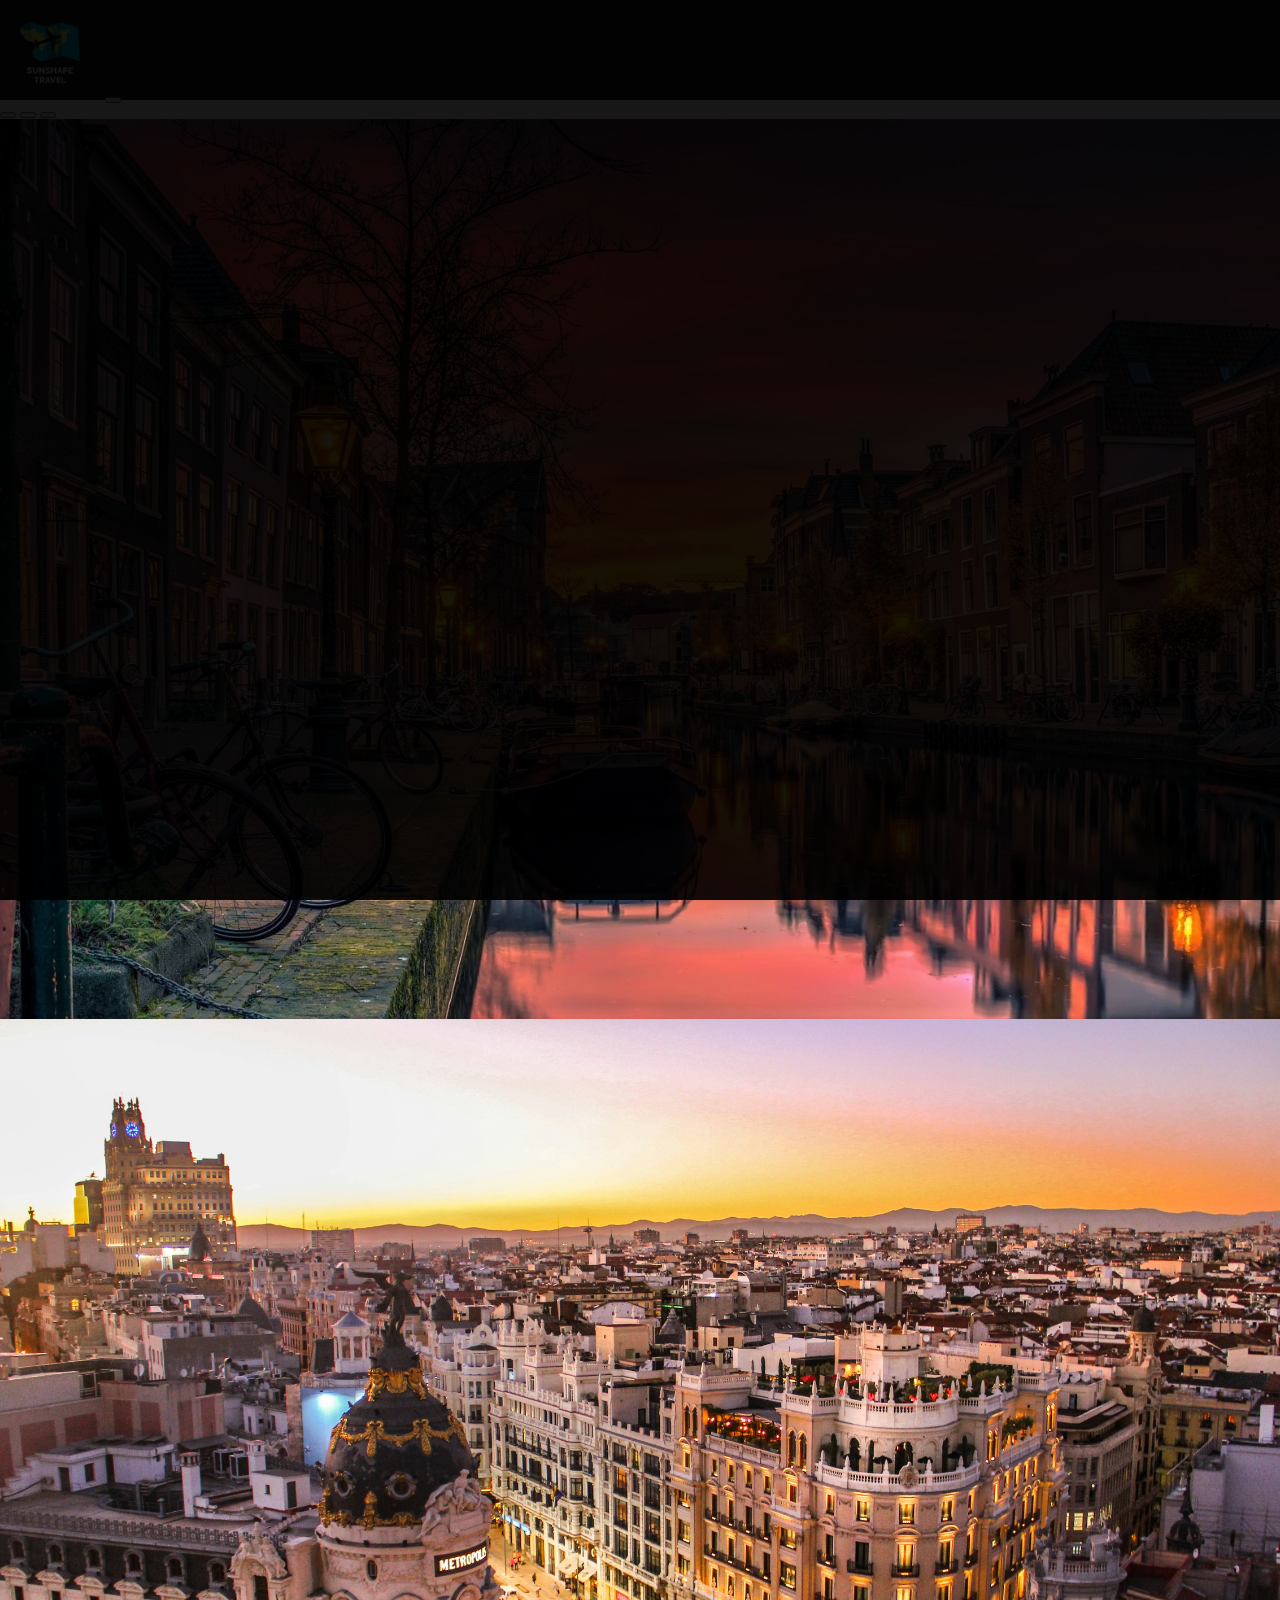
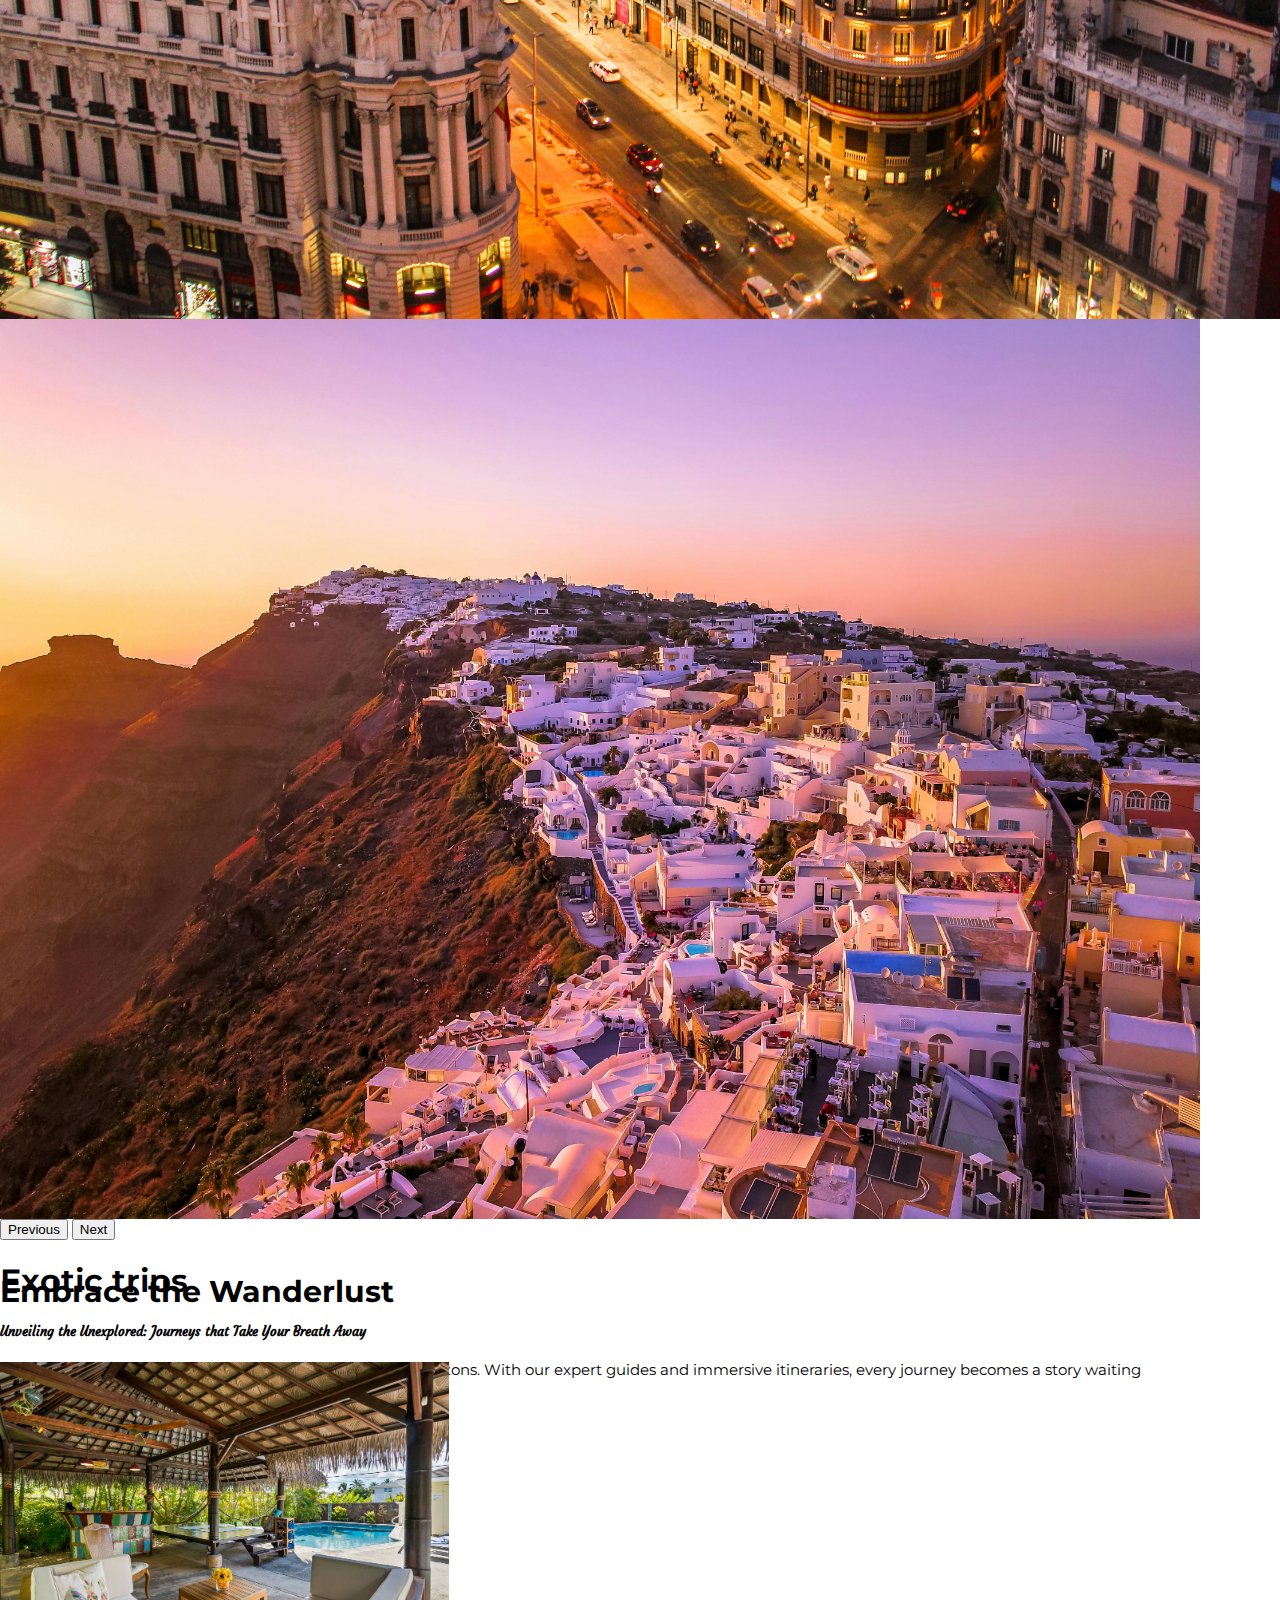
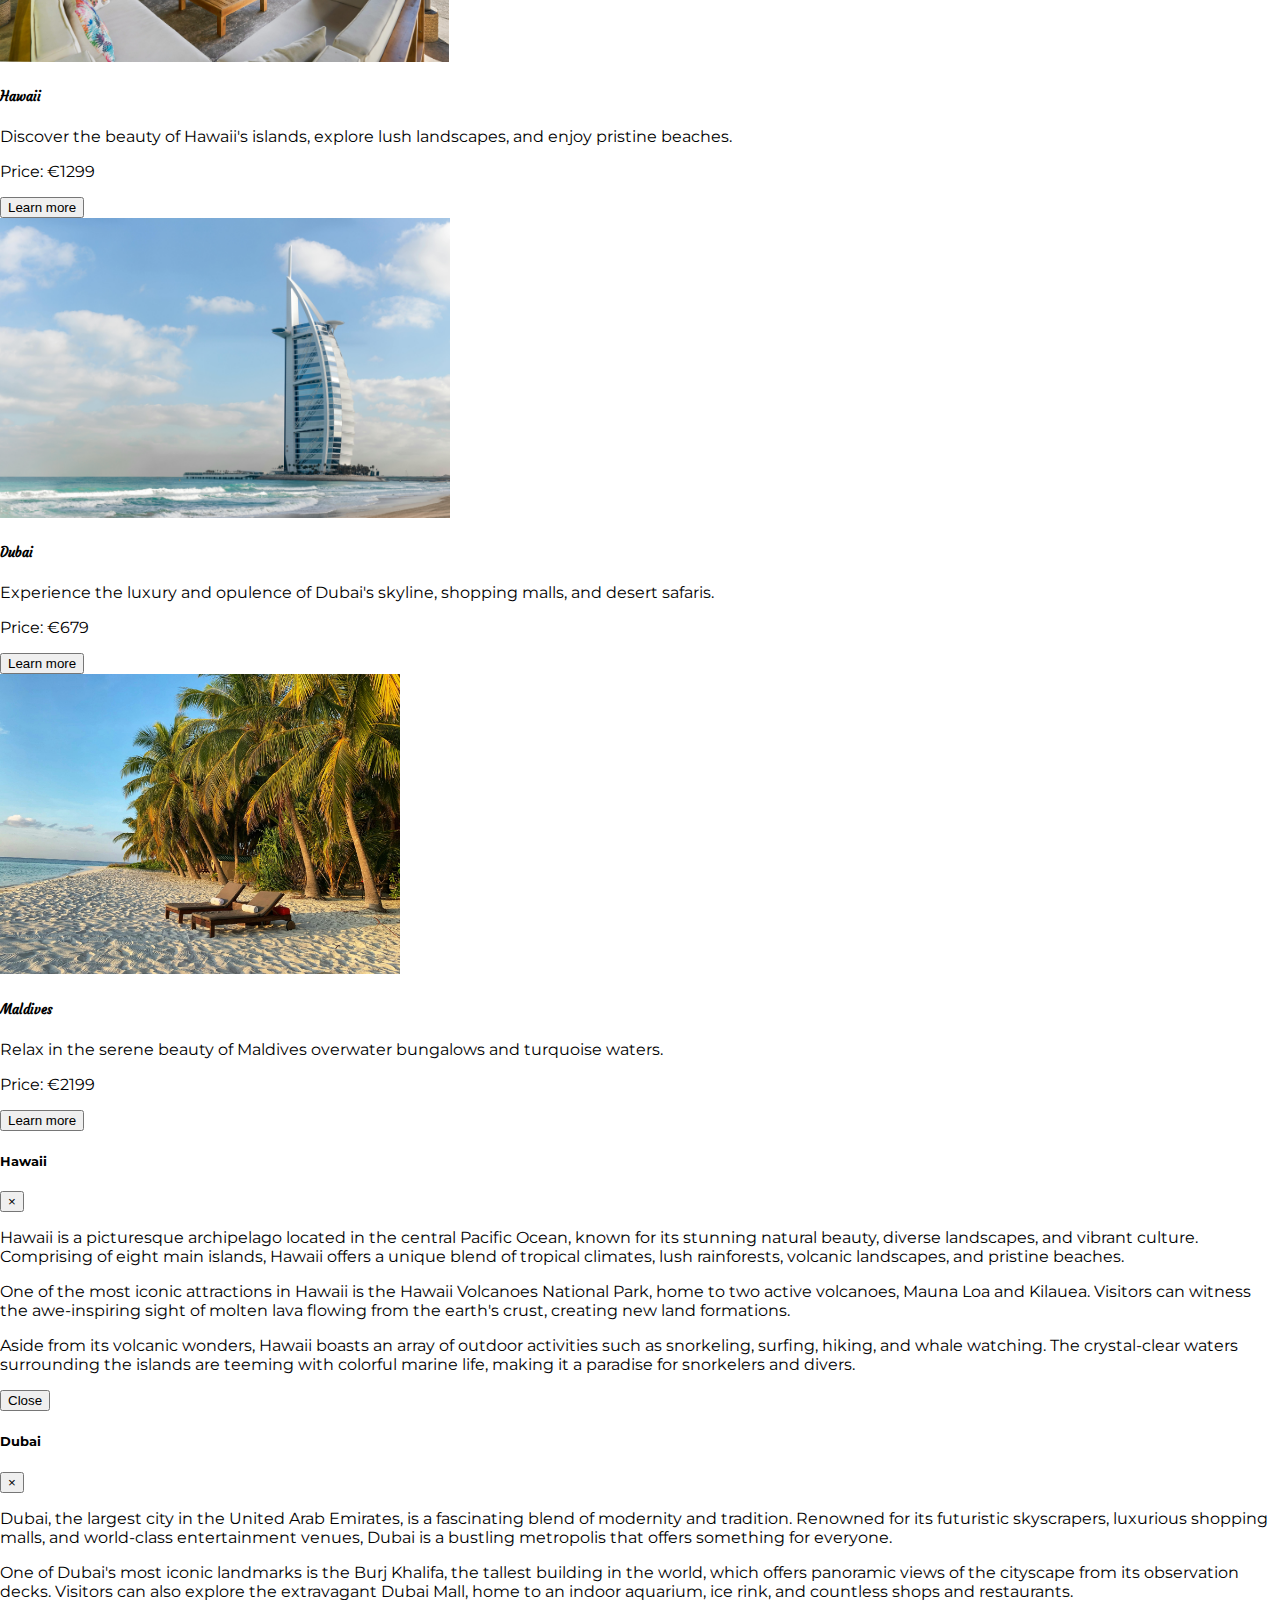
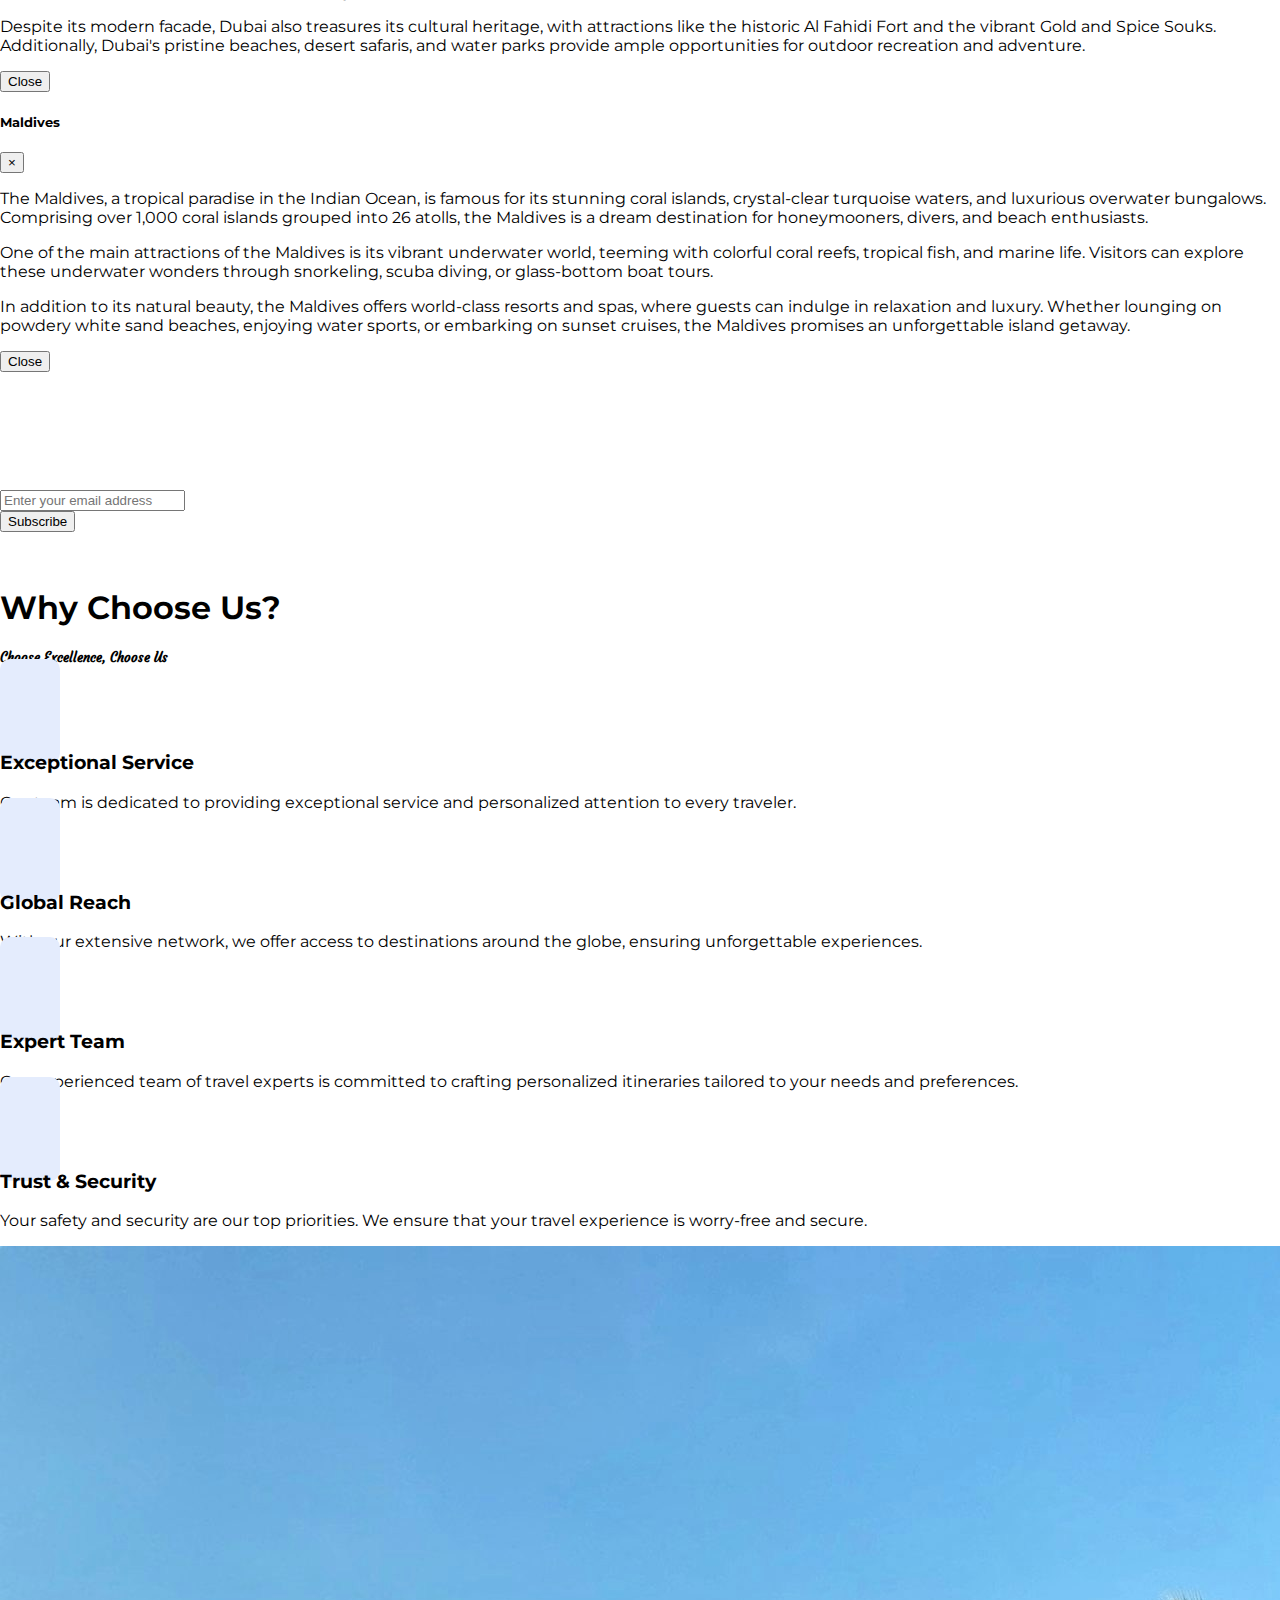
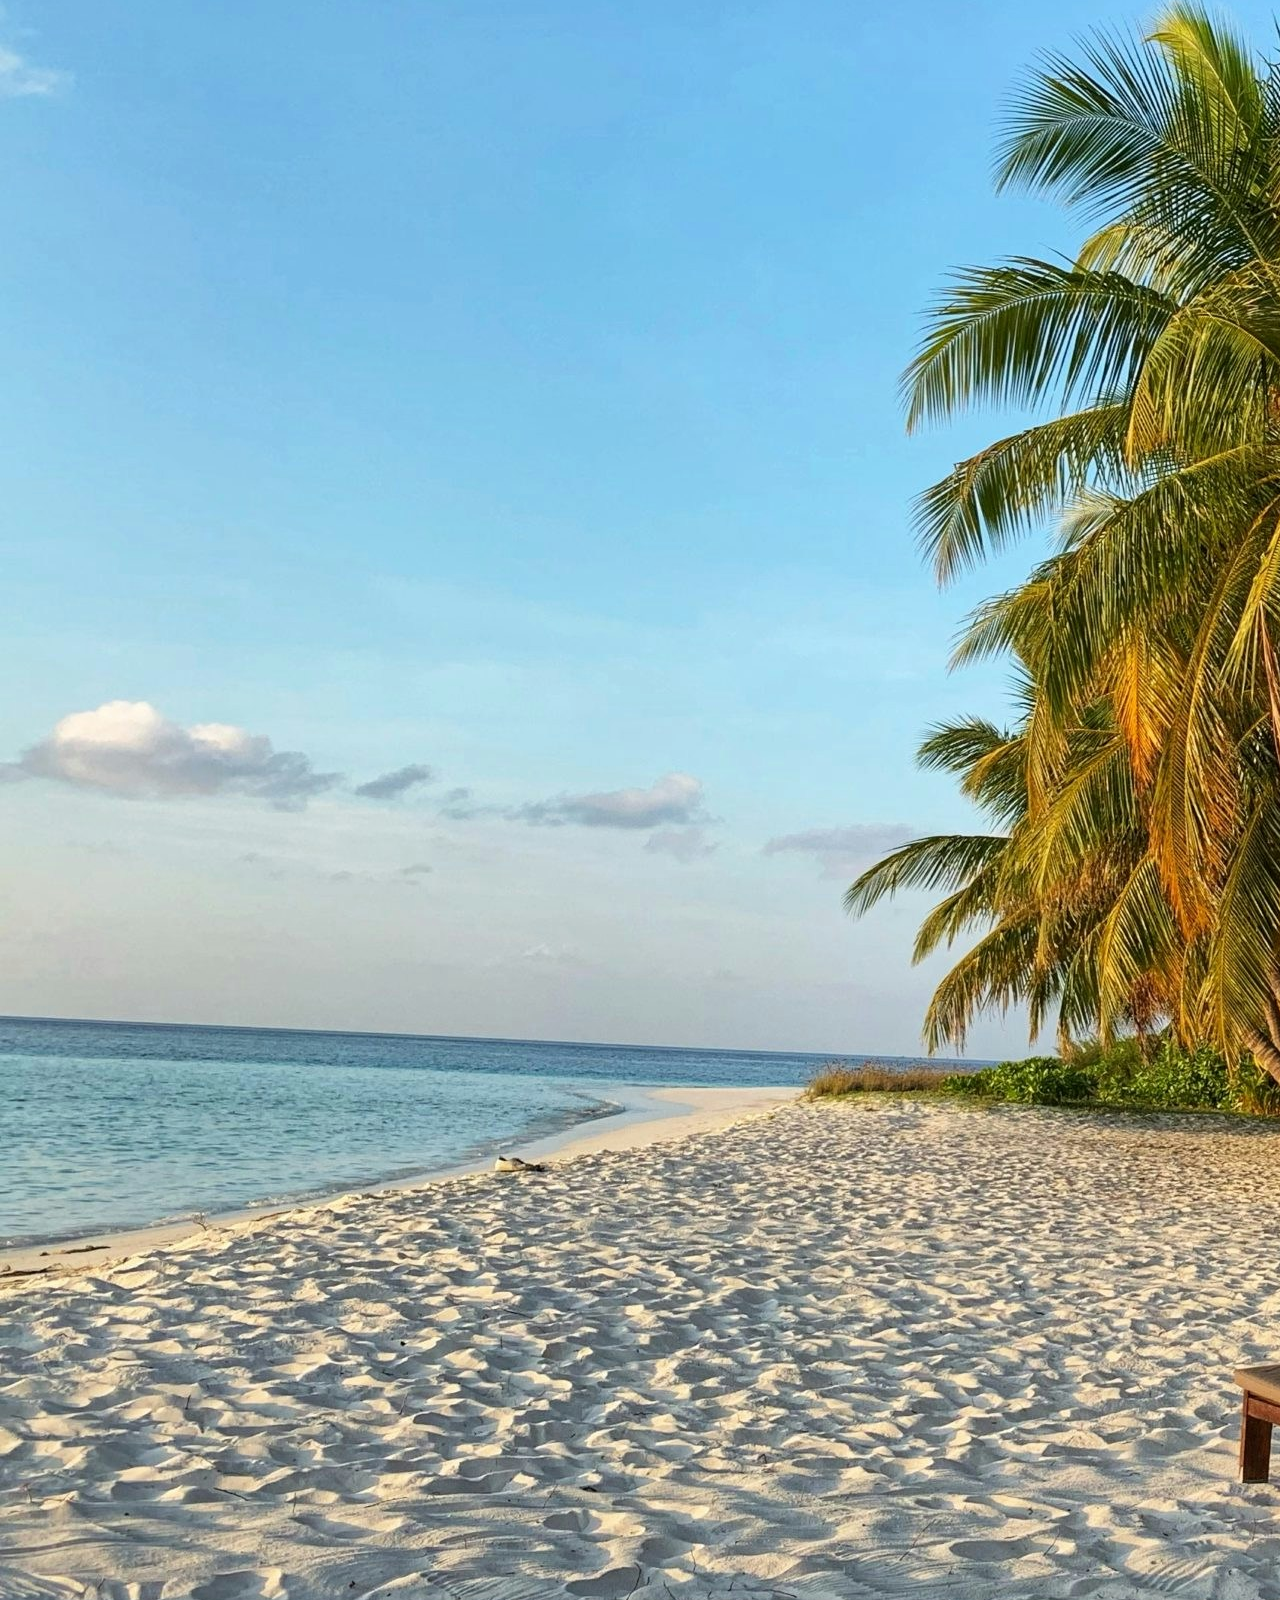
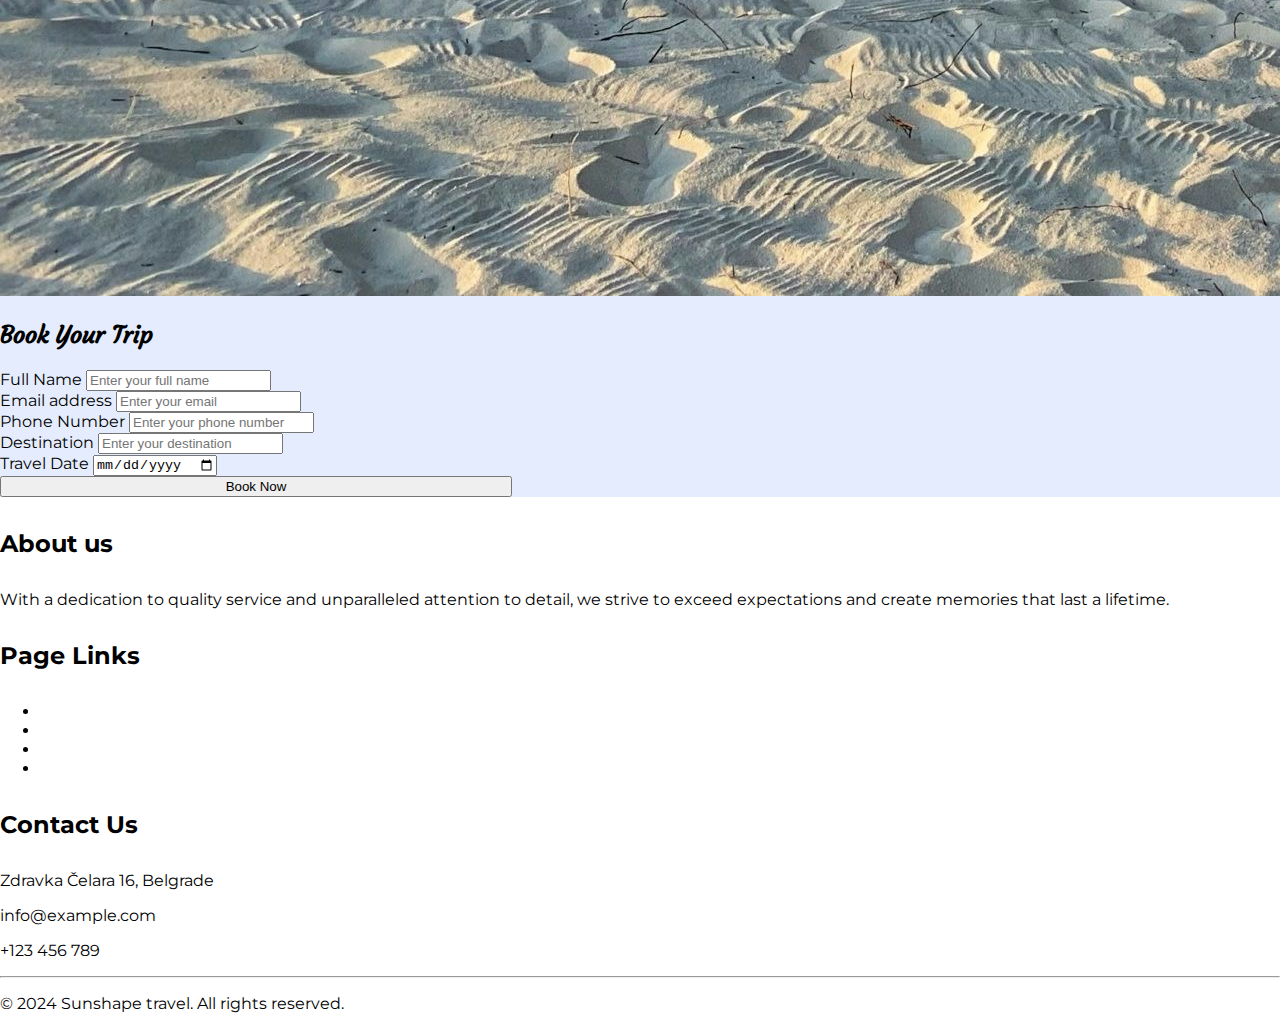
==== index.html @ bacffcd3 "First commit" ====
<!DOCTYPE html>
<html lang="en">
  <head>
    <!-- Required meta tags -->
    <meta charset="utf-8" />
    <meta name="viewport" content="width=device-width, initial-scale=1" />

    <!-- Bootstrap CSS -->
    <link
      href="https://cdn.jsdelivr.net/npm/bootstrap@5.0.2/dist/css/bootstrap.min.css"
      rel="stylesheet"
      integrity="sha384-EVSTQN3/azprG1Anm3QDgpJLIm9Nao0Yz1ztcQTwFspd3yD65VohhpuuCOmLASjC"
      crossorigin="anonymous"
    />

    <link
      rel="stylesheet"
      href="https://cdnjs.cloudflare.com/ajax/libs/font-awesome/6.5.1/css/all.min.css"
      integrity="sha512-DTOQO9RWCH3ppGqcWaEA1BIZOC6xxalwEsw9c2QQeAIftl+Vegovlnee1c9QX4TctnWMn13TZye+giMm8e2LwA=="
      crossorigin="anonymous"
      referrerpolicy="no-referrer"
    />

    <!-- Custom CSS -->
    <link rel="stylesheet" href="assets/css/style.css" />
    <link rel="stylesheet" href="assets/css/responsive.css" />

    <title>Sunshape</title>
  </head>
  <body>
    <nav
      class="navbar navbar-expand-lg navbar-dark mt-0 pt-0 bg-dark fixed-top"
    >
      <div class="container mt-0 pt-0">
        <a class="navbar-brand p-0 m-0" href="#">
          <img src="assets/img/logo.png" alt="" />
        </a>
        <button
          class="navbar-toggler"
          type="button"
          data-bs-toggle="collapse"
          data-bs-target="#navbarSupportedContent"
          aria-controls="navbarSupportedContent"
          aria-expanded="false"
          aria-label="Toggle navigation"
        >
          <span class="navbar-toggler-icon"></span>
        </button>

        <div class="collapse navbar-collapse" id="navbarSupportedContent">
          <ul class="navbar-nav ms-auto">
            <li class="nav-item active">
              <a class="nav-link" href="index.html">Home</a>
            </li>
            <li class="nav-item">
              <a class="nav-link" href="#">Services</a>
            </li>
            <li class="nav-item">
              <a class="nav-link" href="#">About us</a>
            </li>
            <li class="nav-item">
              <a class="nav-link" href="#">Author</a>
            </li>
          </ul>
        </div>
      </div>
    </nav>

    <main>
      <div
        id="carouselExampleCaptions"
        class="carousel slide"
        data-bs-ride="carousel"
      >
        <div class="carousel-indicators">
          <button
            type="button"
            data-bs-target="#carouselExampleCaptions"
            data-bs-slide-to="0"
            class="active"
            aria-current="true"
            aria-label="Slide 1"
          ></button>
          <button
            type="button"
            data-bs-target="#carouselExampleCaptions"
            data-bs-slide-to="1"
            aria-label="Slide 2"
          ></button>
          <button
            type="button"
            data-bs-target="#carouselExampleCaptions"
            data-bs-slide-to="2"
            aria-label="Slide 3"
          ></button>
        </div>
        <div class="carousel-inner">
          <div class="carousel-item active">
            <img src="assets/img/slider1.jpg" class="d-block w-100" alt="..." />
            <div class="carousel-caption">
              <h5 class="text-uppercase mb-3">Welcome to Adventure!</h5>
              <p class="mx-auto mb-3">
                Explore the world's most captivating destinations with us. From
                majestic mountains to serene beaches, embark on a journey of
                discovery.
              </p>
              <p class="mx-auto mt-3">
                <a href="#exotic-trips" class="btn btn-warning">Learn more</a>
              </p>
            </div>
          </div>
          <div class="carousel-item">
            <img src="assets/img/slider2.jpg" class="d-block w-100" alt="..." />
            <div class="carousel-caption">
              <h5 class="text-uppercase mb-3">Discover Hidden Gems</h5>
              <p class="mx-auto mb-3">
                Dive into the heart of cultures and traditions. Our curated
                tours unveil the secrets of each destination, offering
                unforgettable experiences for every traveler.
              </p>
              <p class="mx-auto mt-3">
                <a href="#exotic-trips" class="btn btn-warning">Learn more</a>
              </p>
            </div>
          </div>
          <div class="carousel-item">
            <img src="assets/img/slider3.jpg" class="d-block w-100" alt="..." />
            <div class="carousel-caption">
              <h5 class="text-uppercase mb-3">Embrace the Wanderlust</h5>
              <p>
                Let your wanderlust guide you to new horizons. With our expert
                guides and immersive itineraries, every journey becomes a story
                waiting to be told.
              </p>
              <p class="mx-auto mt-3">
                <a href="#exotic-trips" class="btn btn-warning mx-auto"
                  >Learn more</a
                >
              </p>
            </div>
          </div>
        </div>
        <button
          class="carousel-control-prev"
          type="button"
          data-bs-target="#carouselExampleCaptions"
          data-bs-slide="prev"
        >
          <span class="carousel-control-prev-icon" aria-hidden="true"></span>
          <span class="visually-hidden">Previous</span>
        </button>
        <button
          class="carousel-control-next"
          type="button"
          data-bs-target="#carouselExampleCaptions"
          data-bs-slide="next"
        >
          <span class="carousel-control-next-icon" aria-hidden="true"></span>
          <span class="visually-hidden">Next</span>
        </button>
      </div>
    </main>

    <section id="exotic-trips" class="exotic-trips">
      <div class="container">
        <h1 class="text-uppercase text-center mt-5">
          <span class="text-warning">Exotic trips</span>
        </h1>
        <h5 class="text-center cursivetext">
          Unveiling the Unexplored: Journeys that Take Your Breath Away
        </h5>
        <div class="row mt-5">
          <div class="col-md-4 mb-5">
            <div class="exotic-trip-col">
              <div class="card">
                <img
                  class="card-img-top rounded-top"
                  src="assets/img/exotic1.jpg"
                  alt="Hawaii"
                />
                <div class="card-body">
                  <h5 class="card-title cursivetext">Hawaii</h5>
                  <p class="card-text">
                    Discover the beauty of Hawaii's islands, explore lush
                    landscapes, and enjoy pristine beaches.
                  </p>
                  <p class="card-text fw-bold">Price: &euro;1299</p>
                  <button
                    type="button"
                    class="btn btn-warning"
                    data-toggle="modal"
                    data-target="#hawaiiModal"
                  >
                    Learn more
                  </button>
                </div>
              </div>
            </div>
          </div>
          <div class="col-md-4 mb-5">
            <div class="exotic-trip-col">
              <div class="card">
                <img
                  class="card-img-top"
                  src="assets/img/exotic2.jpg"
                  alt="Dubai"
                />
                <div class="card-body">
                  <h5 class="card-title cursivetext">Dubai</h5>
                  <p class="card-text">
                    Experience the luxury and opulence of Dubai's skyline,
                    shopping malls, and desert safaris.
                  </p>
                  <p class="card-text fw-bold">Price: &euro;679</p>
                  <button
                    type="button"
                    class="btn btn-warning"
                    data-toggle="modal"
                    data-target="#dubaiModal"
                  >
                    Learn more
                  </button>
                </div>
              </div>
            </div>
          </div>
          <div class="col-md-4 mb-5">
            <div class="exotic-trip-col">
              <div class="card">
                <img
                  class="card-img-top"
                  src="assets/img/exotic3.jpg"
                  alt="Maldives"
                />
                <div class="card-body">
                  <h5 class="card-title cursivetext">Maldives</h5>
                  <p class="card-text">
                    Relax in the serene beauty of Maldives overwater bungalows
                    and turquoise waters.
                  </p>
                  <p class="card-text fw-bold">Price: &euro;2199</p>
                  <button
                    type="button"
                    class="btn btn-warning"
                    data-toggle="modal"
                    data-target="#maldivesModal"
                  >
                    Learn more
                  </button>
                </div>
              </div>
            </div>
          </div>
        </div>
      </div>

      <div
        class="modal fade"
        id="hawaiiModal"
        tabindex="-1"
        role="dialog"
        aria-labelledby="hawaiiModalLabel"
        aria-hidden="true"
      >
        <div class="modal-dialog modal-lg" role="document">
          <div class="modal-content">
            <div class="modal-header">
              <h5 class="modal-title" id="hawaiiModalLabel">Hawaii</h5>
              <button
                type="button"
                class="close"
                data-dismiss="modal"
                aria-label="Close"
              >
                <span aria-hidden="true">&times;</span>
              </button>
            </div>
            <div class="modal-body">
              <p>
                Hawaii is a picturesque archipelago located in the central
                Pacific Ocean, known for its stunning natural beauty, diverse
                landscapes, and vibrant culture. Comprising of eight main
                islands, Hawaii offers a unique blend of tropical climates, lush
                rainforests, volcanic landscapes, and pristine beaches.
              </p>
              <p>
                One of the most iconic attractions in Hawaii is the Hawaii
                Volcanoes National Park, home to two active volcanoes, Mauna Loa
                and Kilauea. Visitors can witness the awe-inspiring sight of
                molten lava flowing from the earth's crust, creating new land
                formations.
              </p>
              <p>
                Aside from its volcanic wonders, Hawaii boasts an array of
                outdoor activities such as snorkeling, surfing, hiking, and
                whale watching. The crystal-clear waters surrounding the islands
                are teeming with colorful marine life, making it a paradise for
                snorkelers and divers.
              </p>
            </div>
            <div class="modal-footer">
              <button
                type="button"
                class="btn btn-warning"
                data-dismiss="modal"
              >
                Close
              </button>
            </div>
          </div>
        </div>
      </div>

      <div
        class="modal fade"
        id="dubaiModal"
        tabindex="-1"
        role="dialog"
        aria-labelledby="dubaiModalLabel"
        aria-hidden="true"
      >
        <div class="modal-dialog" role="document">
          <div class="modal-content">
            <div class="modal-header">
              <h5 class="modal-title" id="dubaiModalLabel">Dubai</h5>
              <button
                type="button"
                class="close"
                data-dismiss="modal"
                aria-label="Close"
              >
                <span aria-hidden="true">&times;</span>
              </button>
            </div>
            <div class="modal-body">
              <p>
                Dubai, the largest city in the United Arab Emirates, is a
                fascinating blend of modernity and tradition. Renowned for its
                futuristic skyscrapers, luxurious shopping malls, and
                world-class entertainment venues, Dubai is a bustling metropolis
                that offers something for everyone.
              </p>
              <p>
                One of Dubai's most iconic landmarks is the Burj Khalifa, the
                tallest building in the world, which offers panoramic views of
                the cityscape from its observation decks. Visitors can also
                explore the extravagant Dubai Mall, home to an indoor aquarium,
                ice rink, and countless shops and restaurants.
              </p>
              <p>
                Despite its modern facade, Dubai also treasures its cultural
                heritage, with attractions like the historic Al Fahidi Fort and
                the vibrant Gold and Spice Souks. Additionally, Dubai's pristine
                beaches, desert safaris, and water parks provide ample
                opportunities for outdoor recreation and adventure.
              </p>
            </div>
            <div class="modal-footer">
              <button
                type="button"
                class="btn btn-warning"
                data-dismiss="modal"
              >
                Close
              </button>
            </div>
          </div>
        </div>
      </div>

      <div
        class="modal fade"
        id="maldivesModal"
        tabindex="-1"
        role="dialog"
        aria-labelledby="maldivesModalLabel"
        aria-hidden="true"
      >
        <div class="modal-dialog" role="document">
          <div class="modal-content">
            <div class="modal-header">
              <h5 class="modal-title" id="maldivesModalLabel">Maldives</h5>
              <button
                type="button"
                class="close"
                data-dismiss="modal"
                aria-label="Close"
              >
                <span aria-hidden="true">&times;</span>
              </button>
            </div>
            <div class="modal-body">
              <p>
                The Maldives, a tropical paradise in the Indian Ocean, is famous
                for its stunning coral islands, crystal-clear turquoise waters,
                and luxurious overwater bungalows. Comprising over 1,000 coral
                islands grouped into 26 atolls, the Maldives is a dream
                destination for honeymooners, divers, and beach enthusiasts.
              </p>
              <p>
                One of the main attractions of the Maldives is its vibrant
                underwater world, teeming with colorful coral reefs, tropical
                fish, and marine life. Visitors can explore these underwater
                wonders through snorkeling, scuba diving, or glass-bottom boat
                tours.
              </p>
              <p>
                In addition to its natural beauty, the Maldives offers
                world-class resorts and spas, where guests can indulge in
                relaxation and luxury. Whether lounging on powdery white sand
                beaches, enjoying water sports, or embarking on sunset cruises,
                the Maldives promises an unforgettable island getaway.
              </p>
            </div>
            <div class="modal-footer">
              <button
                type="button"
                class="btn btn-warning"
                data-dismiss="modal"
              >
                Close
              </button>
            </div>
          </div>
        </div>
      </div>
    </section>

    <section class="Newsletter py-5">
      <div class="container">
        <h1 class="text-center text-warning cursivetext">
          Subscribe to Our Newsletter
        </h1>
        <div class="row">
          <div class="col-md-6 offset-md-3 text-center">
            <p class="section-description">
              Stay up to date with the latest travel deals, tips, and news by
              subscribing to our newsletter.
            </p>
            <form class="newsletter-form">
              <div class="input-group mb-3">
                <input
                  type="email"
                  class="form-control"
                  placeholder="Enter your email address"
                />
                <div class="input-group-append">
                  <button
                    class="btn btn-warning"
                    type="submit"
                    id="subscribe-button"
                  >
                    Subscribe
                  </button>
                </div>
              </div>
            </form>
            <p class="newsletter-disclaimer">
              We respect your privacy. Unsubscribe at any time.
            </p>
          </div>
        </div>
      </div>
    </section>

    <section class="WhyWithUs my-5">
      <div class="container">
        <h1 class="text-uppercase text-center mt-5">
          <span class="text-warning fw-650">Why Choose Us?</span>
        </h1>
        <h5 class="text-center cursivetext mb-5">
          Choose Excellence, Choose Us
        </h5>

        <div class="row whyus">
          <div class="col-md-6 col-lg-3 text-center">
            <div class="icon-box">
              <i class="fas fa-star"></i>
              <h3>Exceptional Service</h3>
              <p>
                Our team is dedicated to providing exceptional service and
                personalized attention to every traveler.
              </p>
            </div>
          </div>
          <div class="col-md-6 col-lg-3 text-center">
            <div class="icon-box">
              <i class="fas fa-globe"></i>
              <h3>Global Reach</h3>
              <p>
                With our extensive network, we offer access to destinations
                around the globe, ensuring unforgettable experiences.
              </p>
            </div>
          </div>
          <div class="col-md-6 col-lg-3 text-center">
            <div class="icon-box">
              <i class="fas fa-users"></i>
              <h3>Expert Team</h3>
              <p>
                Our experienced team of travel experts is committed to crafting
                personalized itineraries tailored to your needs and preferences.
              </p>
            </div>
          </div>
          <div class="col-md-6 col-lg-3 text-center">
            <div class="icon-box">
              <i class="fas fa-lock"></i>
              <h3>Trust & Security</h3>
              <p>
                Your safety and security are our top priorities. We ensure that
                your travel experience is worry-free and secure.
              </p>
            </div>
          </div>
        </div>
      </div>
    </section>

    <section class="form-section">
      <div class="container py-5">
        <div class="row d-flex align-items-center">
          <div class="col-md-5 d-flex align-items-center">
            <div class="mx-auto">
              <img
                src="assets/img/exotic3.jpg"
                class="img-fluid rounded FormImg"
                alt="Slika"
              />
            </div>
          </div>
          <div class="col-md-7">
            <div class="container">
              <h2
                class="section-title text-center mb-4 text-warning cursivetext"
              >
                Book Your Trip
              </h2>
              <form
                id="booking-form"
                method="POST"
                action="#"
                class="d-flex flex-column"
              >
                <div class="form-group mb-3">
                  <label for="name">Full Name</label>
                  <input
                    type="text"
                    class="form-control"
                    id="name"
                    placeholder="Enter your full name"
                    required
                  />
                </div>
                <div class="form-group mb-3">
                  <label for="email">Email address</label>
                  <input
                    type="email"
                    class="form-control"
                    id="email"
                    placeholder="Enter your email"
                    required
                  />
                </div>
                <div class="form-group mb-3">
                  <label for="phone">Phone Number</label>
                  <input
                    type="tel"
                    class="form-control"
                    id="phone"
                    placeholder="Enter your phone number"
                    required
                  />
                </div>
                <div class="form-group mb-3">
                  <label for="destination">Destination</label>
                  <input
                    type="text"
                    class="form-control"
                    id="destination"
                    placeholder="Enter your destination"
                    required
                  />
                </div>
                <div class="form-group mb-3">
                  <label for="date">Travel Date</label>
                  <input type="date" class="form-control" id="date" required />
                </div>
                <button
                  type="submit"
                  class="btn btn-warning btn-block submit-dugme"
                >
                  Book Now
                </button>
              </form>
            </div>
          </div>
        </div>
      </div>
    </section>

    <footer class="footer-section bg-dark text-white">
      <div class="container">
        <div class="row">
          <div class="col-md-4 mt-3 py-3">
            <h4 class="footer-title mb-3">About us</h4>
            <p>
              With a dedication to quality service and unparalleled attention to
              detail, we strive to exceed expectations and create memories that
              last a lifetime.
            </p>
            <div class="social-icons">
              <a href="#"><i class="fab fa-github"></i></a>
            </div>
          </div>
          <div class="col-md-4 py-3 mt-3 offset-md-1">
            <h4 class="footer-title mb-3">Page Links</h4>
            <ul class="list-unstyled">
              <li><a href="#">Home</a></li>
              <li><a href="#">Services</a></li>
              <li><a href="#">About us</a></li>
              <li><a href="#">Author</a></li>
            </ul>
          </div>
          <div class="col-md-3 py-3 mt-3">
            <h4 class="footer-title mb-3">Contact Us</h4>
            <p>
              <i class="fa-solid fa-location-dot"></i> Zdravka Čelara 16,
              Belgrade
            </p>
            <p><i class="fa-solid fa-envelope"></i> info@example.com</p>
            <p><i class="fa-solid fa-phone"></i> +123 456 789</p>
          </div>
        </div>
      </div>
      <div class="container-fluid bg-dark text-white py-2">
        <div class="text-center">
          <hr />
          <p>&copy; 2024 Sunshape travel. All rights reserved.</p>
        </div>
      </div>
    </footer>

    <script src="https://code.jquery.com/jquery-3.5.1.slim.min.js"></script>
    <script src="https://cdn.jsdelivr.net/npm/popper.js@1.16.1/dist/umd/popper.min.js"></script>
    <script src="https://stackpath.bootstrapcdn.com/bootstrap/4.5.2/js/bootstrap.min.js"></script>

    <!-- Bootstrap Bundle with Popper -->
    <script
      src="https://cdn.jsdelivr.net/npm/@popperjs/core@2.9.2/dist/umd/popper.min.js"
      integrity="sha384-IQsoLXl5PILFhosVNubq5LC7Qb9DXgDA9i+tQ8Zj3iwWAwPtgFTxbJ8NT4GN1R8p"
      crossorigin="anonymous"
    ></script>
    <script
      src="https://cdn.jsdelivr.net/npm/bootstrap@5.0.2/dist/js/bootstrap.min.js"
      integrity="sha384-cVKIPhGWiC2Al4u+LWgxfKTRIcfu0JTxR+EQDz/bgldoEyl4H0zUF0QKbrJ0EcQF"
      crossorigin="anonymous"
    ></script>
  </body>
</html>
---- assets/css/style.css ----
@import url("https://fonts.googleapis.com/css2?family=Montserrat:ital,wght@0,100..900;1,100..900&family=Roboto:ital,wght@0,100;0,300;0,400;0,500;0,700;0,900;1,100;1,300;1,400;1,500;1,700;1,900&display=swap");
@import url("https://fonts.googleapis.com/css2?family=Courgette&display=swap");

body {
  margin: 0px;
  padding: 0px;
  font-family: "Montserrat", sans-serif;
}

a {
  text-decoration: none;
}

nav.navbar .container {
  height: 100px;
}

nav {
  height: 100px;
  font-size: 20px;
  background-color: #232323;
}

nav a img {
  width: 100px;
  height: 100%;
}

.navbar-dark .navbar-nav .nav-link {
  color: #fff;
}

ul.navbar-nav li.nav-item.active a.nav-link {
  opacity: 1;
  color: #ffc107;
}

.carousel-item {
  object-fit: cover;
  height: 90vh;
}

.navbar-collapse.show {
  background-color: #212529;
}

.navbar-collapse.collapsing {
  background-color: #212529;
}

.navbar-nav.ms-auto .nav-item {
  margin: 0px auto;
}

.carousel-item {
  height: 100vh;
  min-height: 500px;
}

.carousel-item img {
  height: 100vh;
  min-height: 500px;
  object-fit: cover;
}

.carousel-caption {
  bottom: 30%;
}

.carousel-caption h5 {
  font-size: 50px;
}

.carousel-caption p {
  font-size: 20px;
  width: 60%;
  margin: 5px auto;
}

.container > h1 {
  font-weight: 650;
}

.carousel-item::before {
  content: "";
  position: absolute;
  width: 100%;
  height: 100%;
  top: 0;
  left: 0;
  background: rgba(0, 0, 0, 0.55);
}

.exotic-trip-col img {
  object-fit: cover;
  height: 300px;
}

.exotic-trip-col h5 {
  font-weight: 600;
}

.exotic-trips h1 span {
  font-weight: 650;
}

.cursivetext {
  font-family: "Courgette", cursive;
}

.Newsletter {
  background-image: linear-gradient(rgba(0, 0, 0, 0.7), rgba(0, 0, 0, 0.7)),
    url("../img/exotic1.jpg");
  color: #fff;
  background-size: cover;
  background-attachment: fixed;
}

.whyus .icon-box i {
  padding: 30px;
  border-radius: 10px;
  background-color: #e4ecfd;
  color: #71adff;
  font-size: 36px;
  margin-bottom: 20px;
}

.form-section {
  background-color: #e4ecfd;
}

.submit-dugme {
  width: 40%;
  margin: 0px auto;
}

.logo-footer {
  width: 100px;
}

.footer-title {
  font-size: 24px;
}

.footer-title a {
  color: white;
}

.footer-section .container .row a {
  color: white;
}

.social-icons i {
  font-size: 32px;
}
---- assets/css/responsive.css ----
@media screen and (max-width: 1654px) {
  .carousel-caption h5 {
    font-size: 30px;
  }

  .carousel-caption p {
    font-size: 15px;
    width: 80%;
  }
}

@media screen and (max-width: 767px) {
  .FormImg {
    margin-bottom: 30px;
  }
}
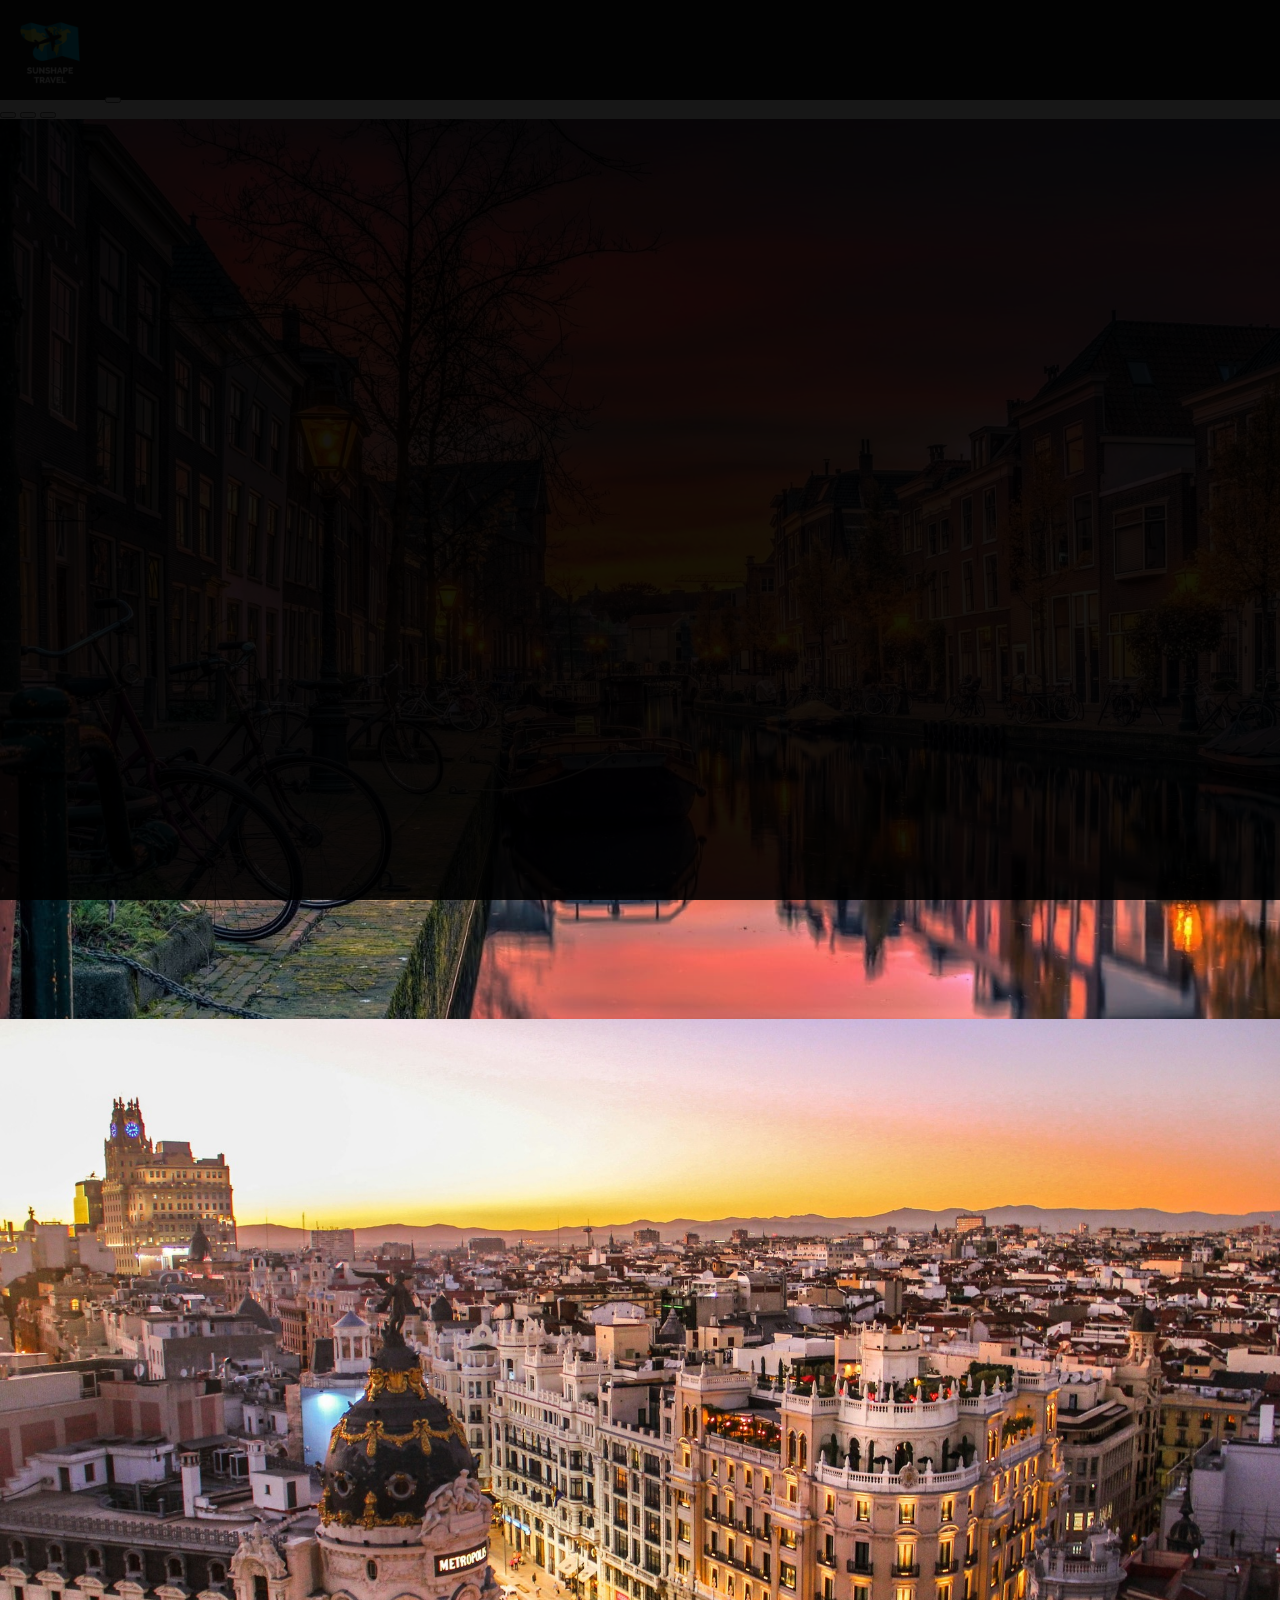
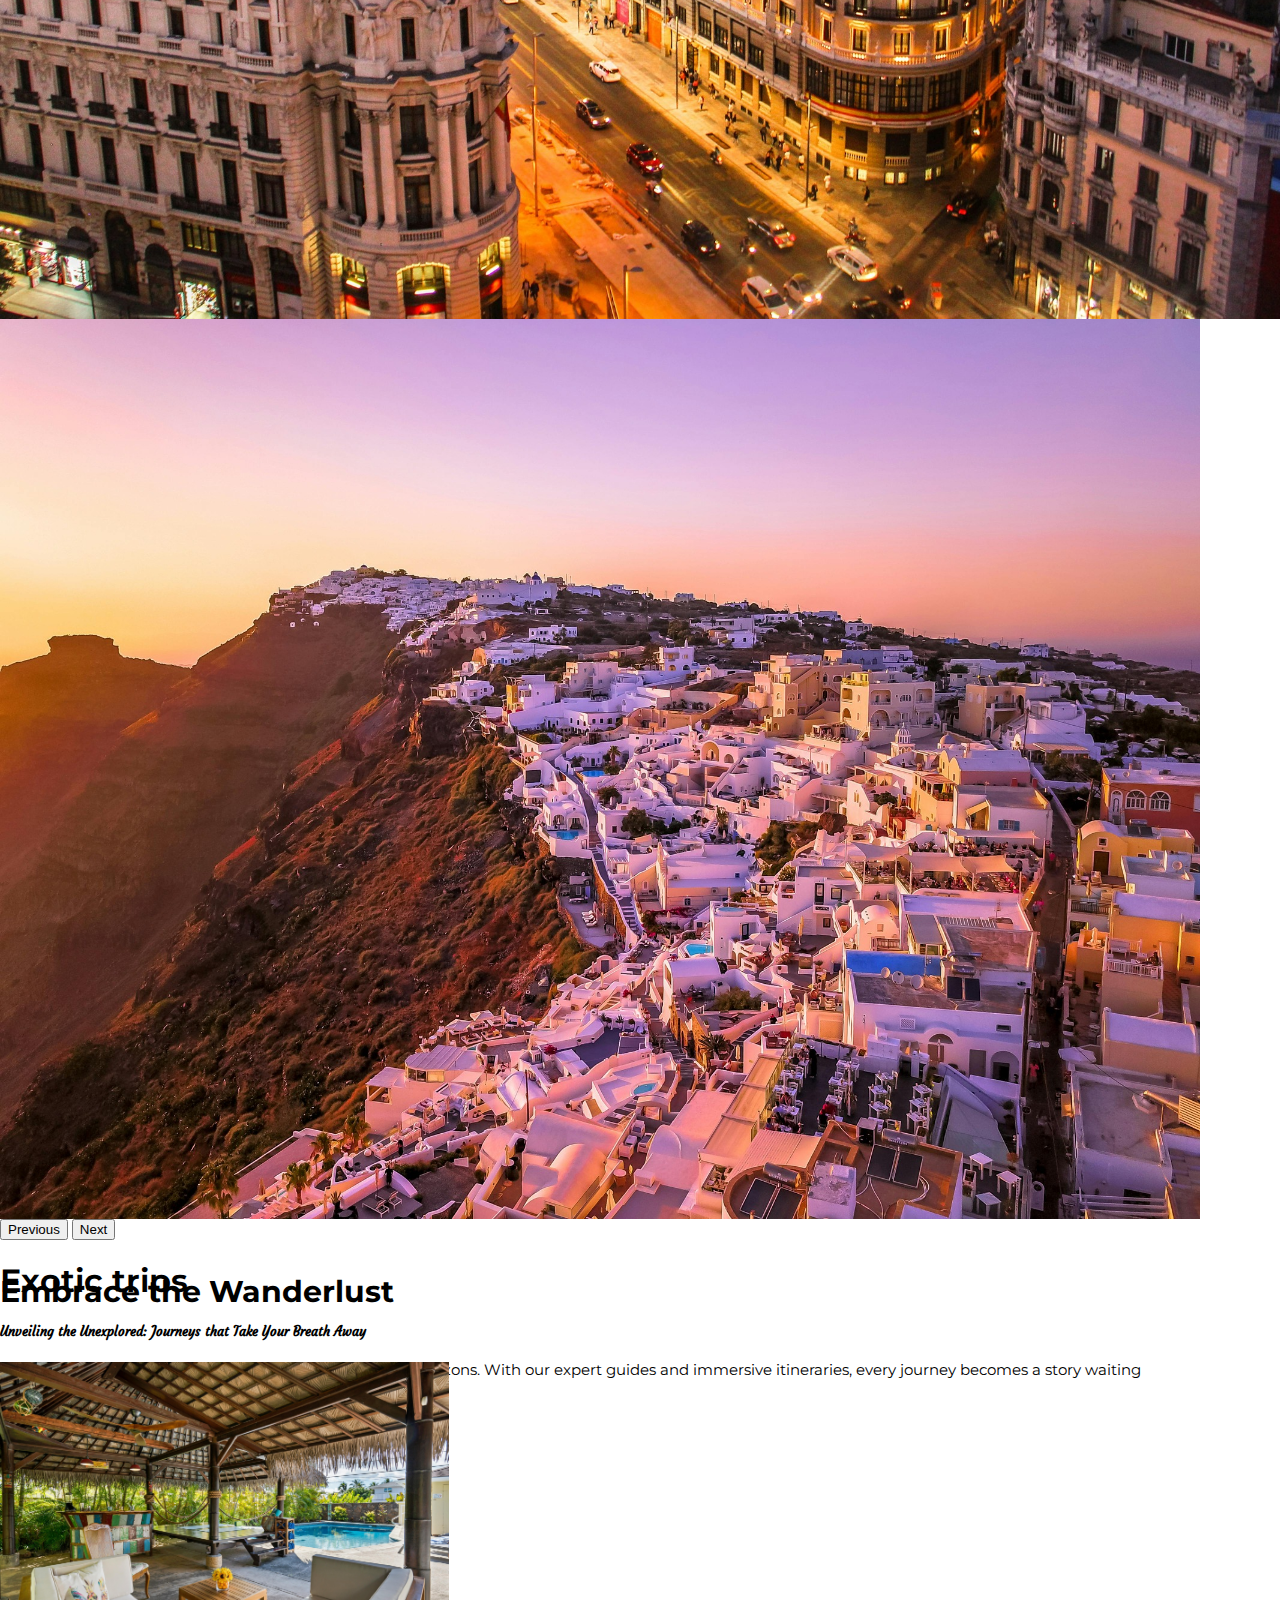
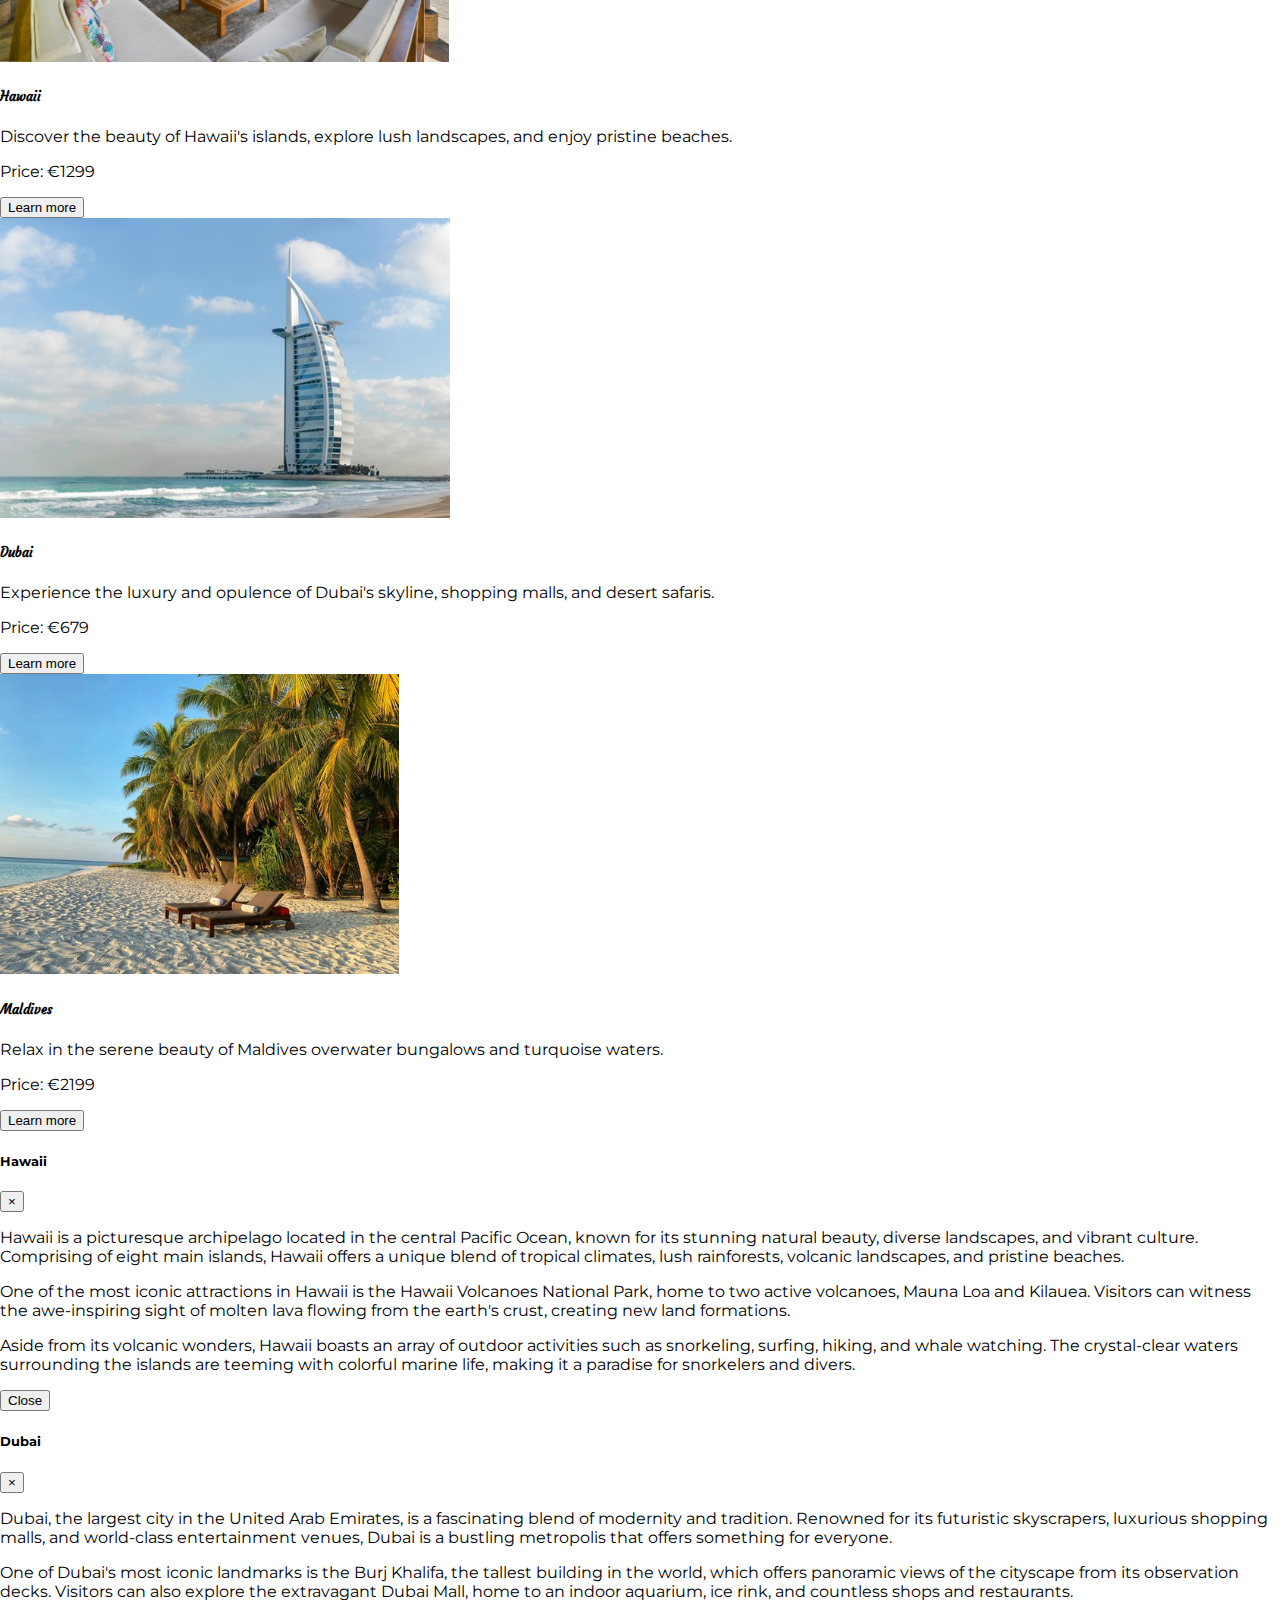
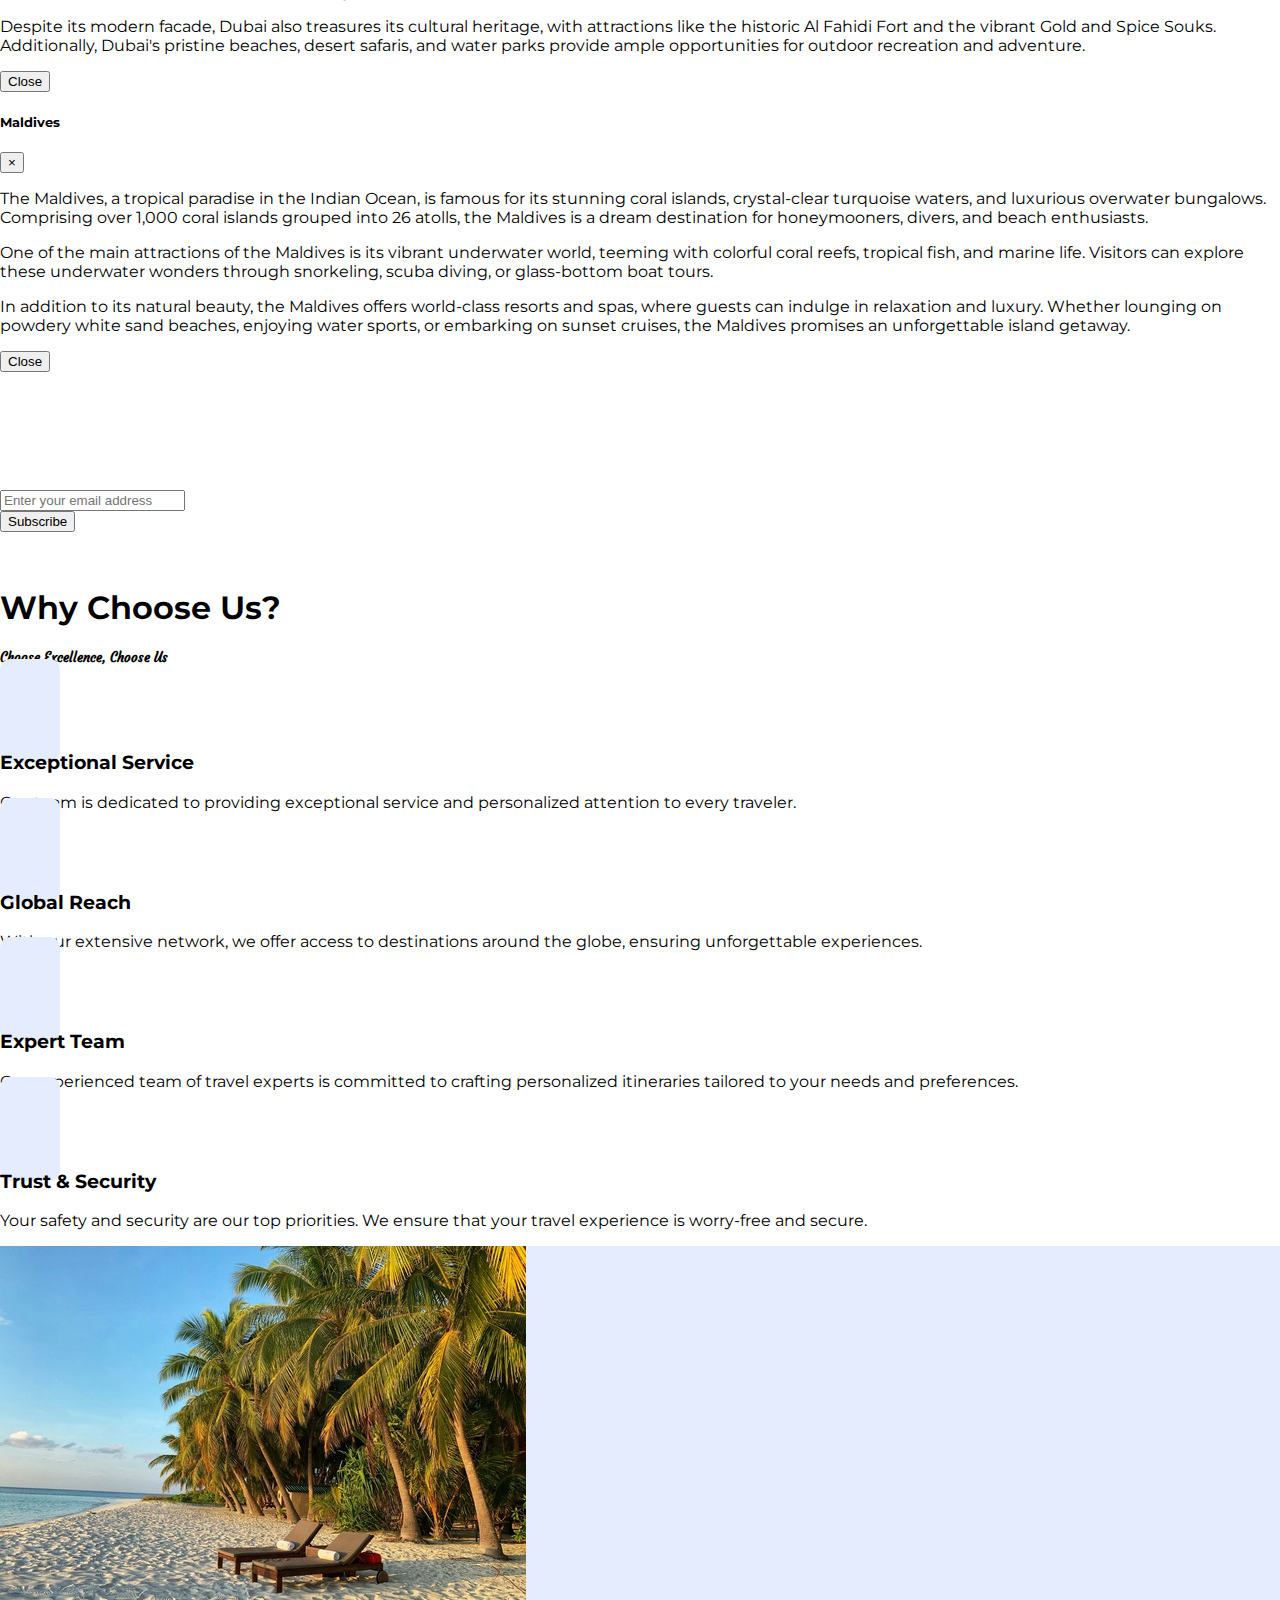
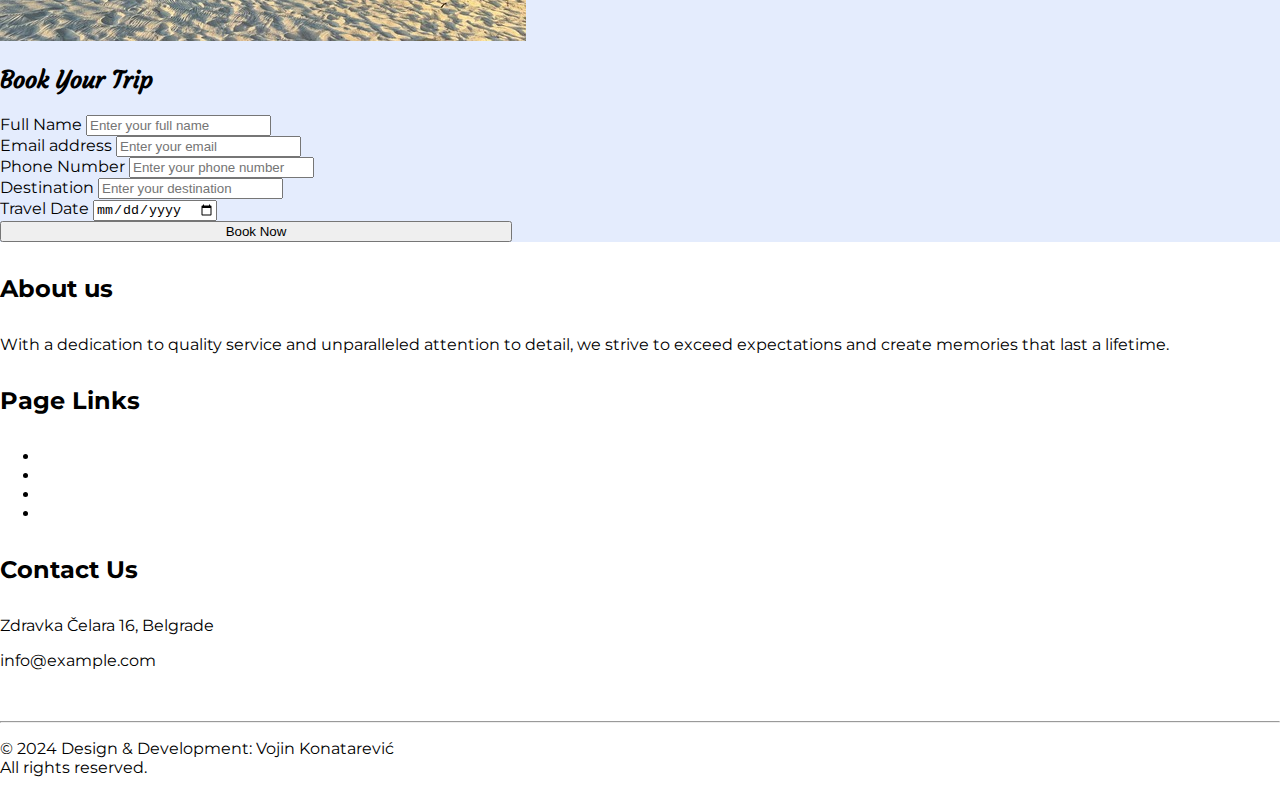
==== commit 5d40a3b4: "Robots.txt, Image optimization, Author page" ====
--- a/index.html
+++ b/index.html
@@ -1,7 +1,6 @@
 <!DOCTYPE html>
 <html lang="en">
   <head>
-    <!-- Required meta tags -->
     <meta charset="utf-8" />
     <meta name="viewport" content="width=device-width, initial-scale=1" />
 
@@ -22,18 +21,19 @@
     />
 
     <!-- Custom CSS -->
+    <link rel="shortcut icon" href="assets/img/icon.png" type="image/x-icon" />
     <link rel="stylesheet" href="assets/css/style.css" />
     <link rel="stylesheet" href="assets/css/responsive.css" />
 
-    <title>Sunshape</title>
+    <title>Sunshape travel</title>
   </head>
   <body>
     <nav
       class="navbar navbar-expand-lg navbar-dark mt-0 pt-0 bg-dark fixed-top"
     >
       <div class="container mt-0 pt-0">
-        <a class="navbar-brand p-0 m-0" href="#">
-          <img src="assets/img/logo.png" alt="" />
+        <a class="navbar-brand p-0 m-0" href="index.html">
+          <img src="assets/img/logo.png" alt="Logo image" />
         </a>
         <button
           class="navbar-toggler"
@@ -53,13 +53,13 @@
               <a class="nav-link" href="index.html">Home</a>
             </li>
             <li class="nav-item">
-              <a class="nav-link" href="#">Services</a>
+              <a class="nav-link" href="services.html">Services</a>
             </li>
             <li class="nav-item">
-              <a class="nav-link" href="#">About us</a>
+              <a class="nav-link" href="about.html">About us</a>
             </li>
             <li class="nav-item">
-              <a class="nav-link" href="#">Author</a>
+              <a class="nav-link" href="author.html">Author</a>
             </li>
           </ul>
         </div>
@@ -96,7 +96,11 @@
         </div>
         <div class="carousel-inner">
           <div class="carousel-item active">
-            <img src="assets/img/slider1.jpg" class="d-block w-100" alt="..." />
+            <img
+              src="assets/img/slider1.jpg"
+              class="d-block w-100"
+              alt="Amsterdam"
+            />
             <div class="carousel-caption">
               <h5 class="text-uppercase mb-3">Welcome to Adventure!</h5>
               <p class="mx-auto mb-3">
@@ -110,7 +114,11 @@
             </div>
           </div>
           <div class="carousel-item">
-            <img src="assets/img/slider2.jpg" class="d-block w-100" alt="..." />
+            <img
+              src="assets/img/slider2.jpg"
+              class="d-block w-100"
+              alt="Madrid"
+            />
             <div class="carousel-caption">
               <h5 class="text-uppercase mb-3">Discover Hidden Gems</h5>
               <p class="mx-auto mb-3">
@@ -124,7 +132,11 @@
             </div>
           </div>
           <div class="carousel-item">
-            <img src="assets/img/slider3.jpg" class="d-block w-100" alt="..." />
+            <img
+              src="assets/img/slider3.jpg"
+              class="d-block w-100"
+              alt="Greece"
+            />
             <div class="carousel-caption">
               <h5 class="text-uppercase mb-3">Embrace the Wanderlust</h5>
               <p>
@@ -161,7 +173,7 @@
       </div>
     </main>
 
-    <section id="exotic-trips" class="exotic-trips">
+    <section class="exotic-trips" id="exotic-trips">
       <div class="container">
         <h1 class="text-uppercase text-center mt-5">
           <span class="text-warning">Exotic trips</span>
@@ -525,7 +537,7 @@
               <img
                 src="assets/img/exotic3.jpg"
                 class="img-fluid rounded FormImg"
-                alt="Slika"
+                alt="Maldives"
               />
             </div>
           </div>
@@ -609,17 +621,25 @@
               detail, we strive to exceed expectations and create memories that
               last a lifetime.
             </p>
-            <div class="social-icons">
-              <a href="#"><i class="fab fa-github"></i></a>
+            <div class="social-icons d-flex">
+              <a target="_blank" href="https://github.com/Vojin13/SunShape"
+                ><i class="fab fa-github"></i
+              ></a>
+              <a target="_blank" href="https://www.instagram.com/"
+                ><i class="fa-brands fa-square-instagram"></i
+              ></a>
+              <a target="_blank" href="https://www.facebook.com/"
+                ><i class="fa-brands fa-facebook"></i
+              ></a>
             </div>
           </div>
           <div class="col-md-4 py-3 mt-3 offset-md-1">
             <h4 class="footer-title mb-3">Page Links</h4>
             <ul class="list-unstyled">
-              <li><a href="#">Home</a></li>
-              <li><a href="#">Services</a></li>
-              <li><a href="#">About us</a></li>
-              <li><a href="#">Author</a></li>
+              <li><a href="index.html">Home</a></li>
+              <li><a href="services.html">Services</a></li>
+              <li><a href="about.html">About us</a></li>
+              <li><a href="author.html">Author</a></li>
             </ul>
           </div>
           <div class="col-md-3 py-3 mt-3">
@@ -629,14 +649,21 @@
               Belgrade
             </p>
             <p><i class="fa-solid fa-envelope"></i> info@example.com</p>
-            <p><i class="fa-solid fa-phone"></i> +123 456 789</p>
+            <p>
+              <a href="tel:+123 456 789"
+                ><i class="fa-solid fa-phone"></i> +123 456 789</a
+              >
+            </p>
           </div>
         </div>
       </div>
       <div class="container-fluid bg-dark text-white py-2">
         <div class="text-center">
           <hr />
-          <p>&copy; 2024 Sunshape travel. All rights reserved.</p>
+          <p>
+            &copy; 2024 Design & Development: Vojin Konatarević <br />
+            All rights reserved.
+          </p>
         </div>
       </div>
     </footer>
--- a/assets/css/style.css
+++ b/assets/css/style.css
@@ -10,6 +10,8 @@
 a {
   text-decoration: none;
 }
+
+/* Index */
 
 nav.navbar .container {
   height: 100px;
@@ -150,6 +152,28 @@
   color: white;
 }
 
-.social-icons i {
+.social-icons {
   font-size: 32px;
+  gap: 10px;
 }
+
+/* Author  */
+
+.author-heading {
+  background-image: linear-gradient(rgba(0, 0, 0, 0.7), rgba(0, 0, 0, 0.7)),
+    url("../img/slider1.jpg");
+  background-attachment: fixed;
+}
+
+.Author-wrapper img {
+  width: 90%;
+}
+
+.author-heading-1 h2 {
+  color: #21409a;
+}
+
+.author-heading-1 p {
+  font-size: 18px;
+  font-weight: 500;
+}
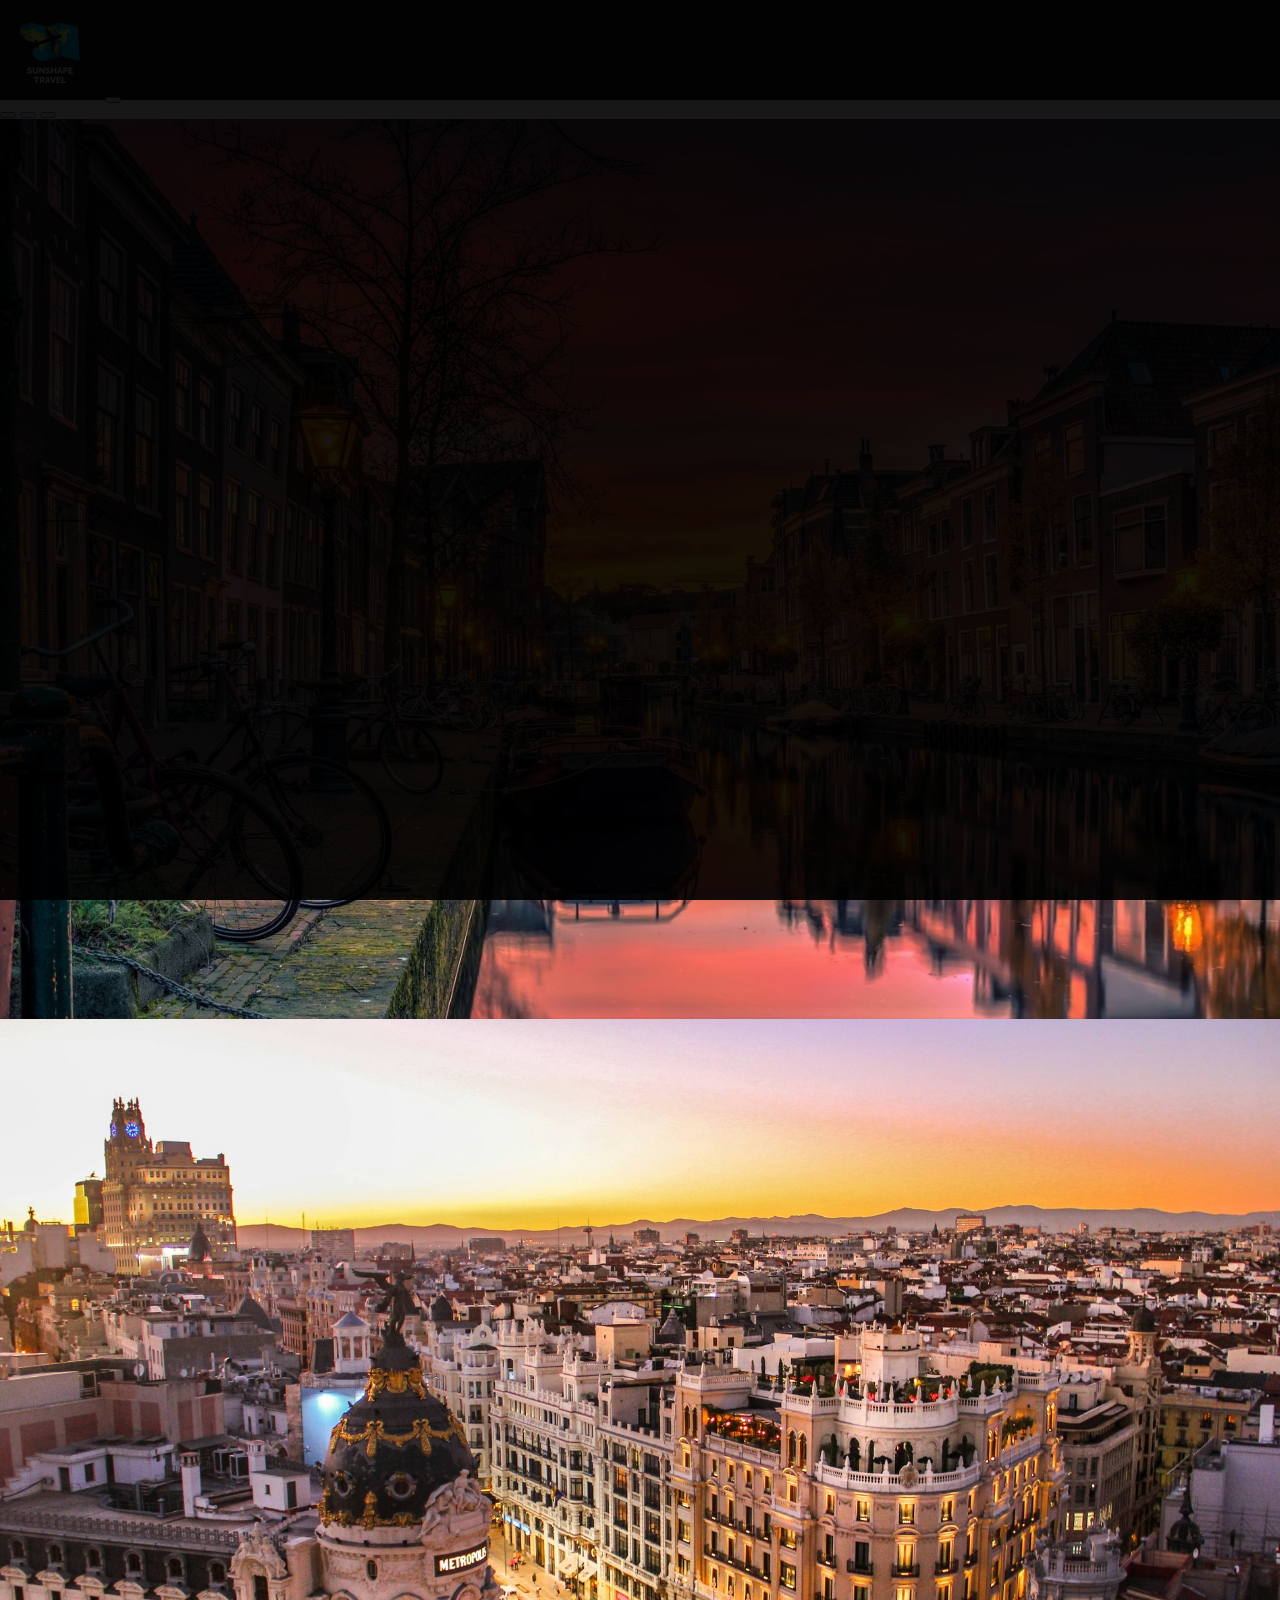
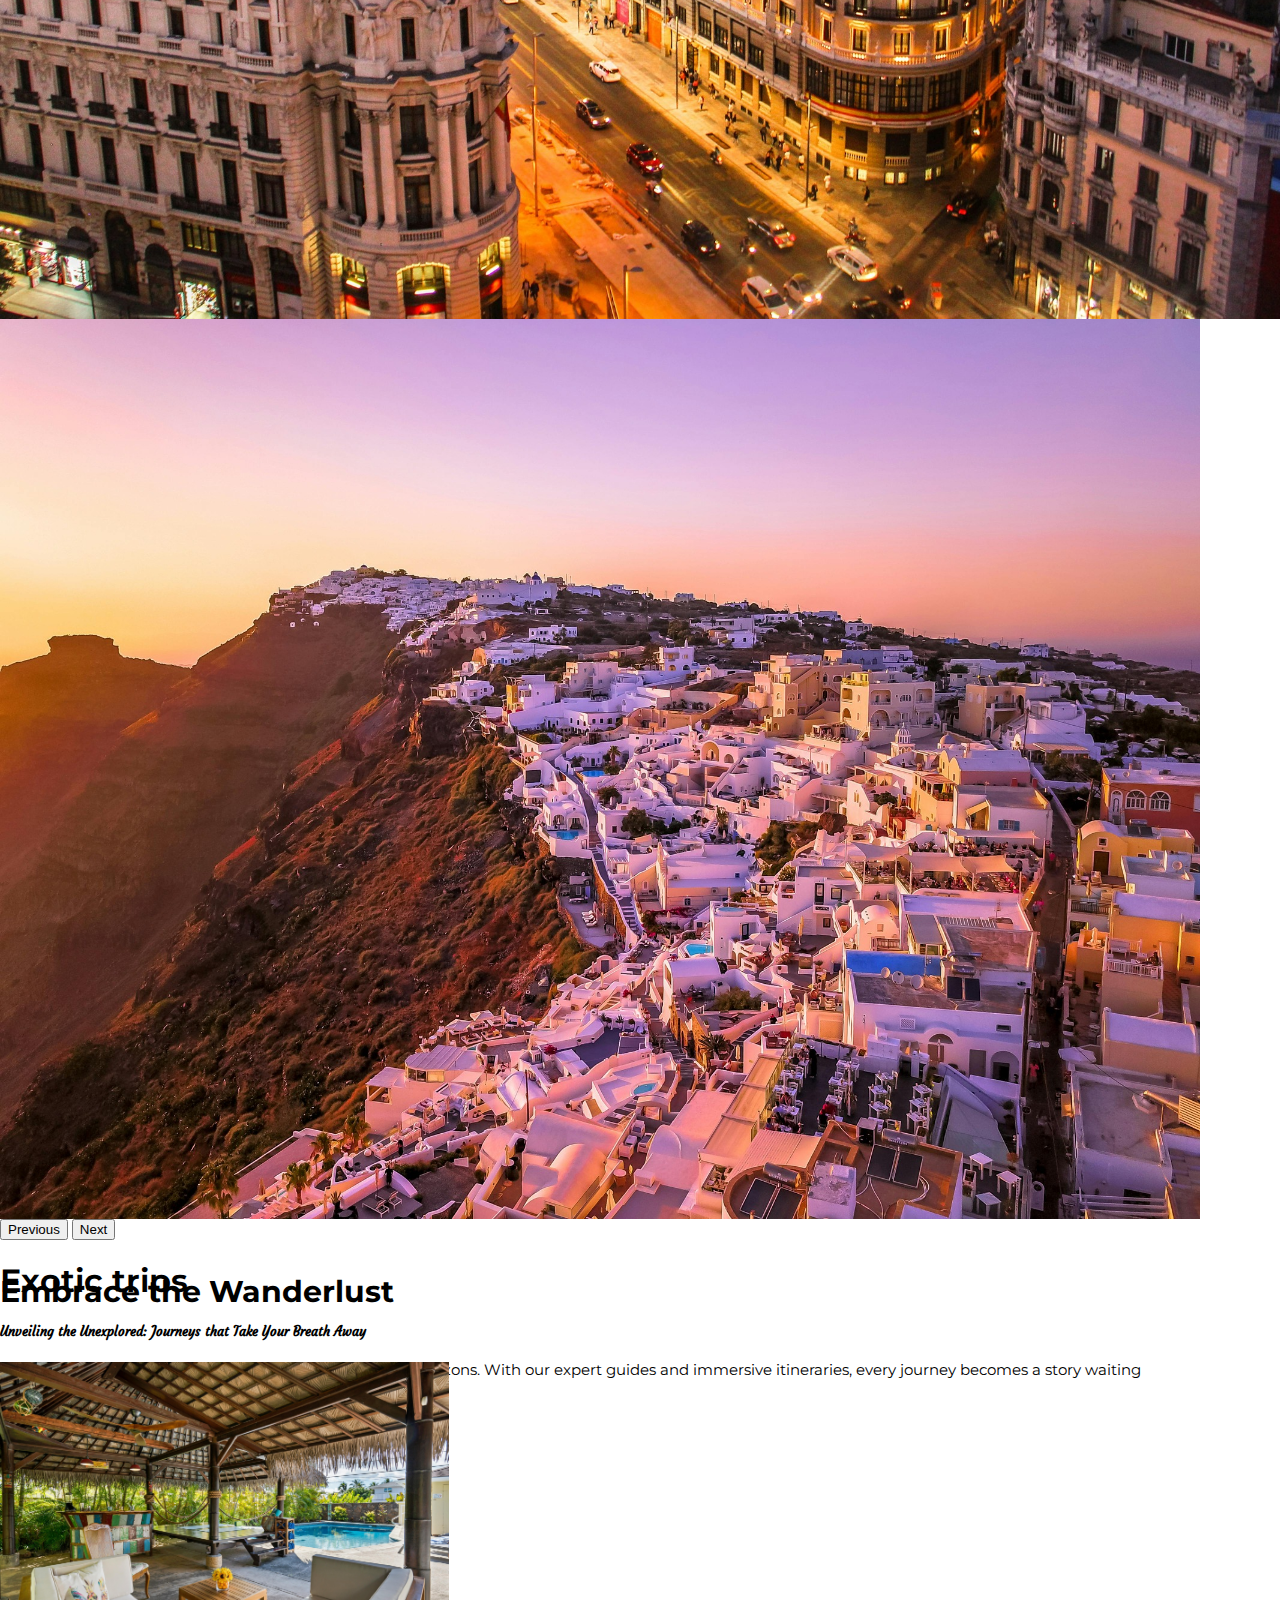
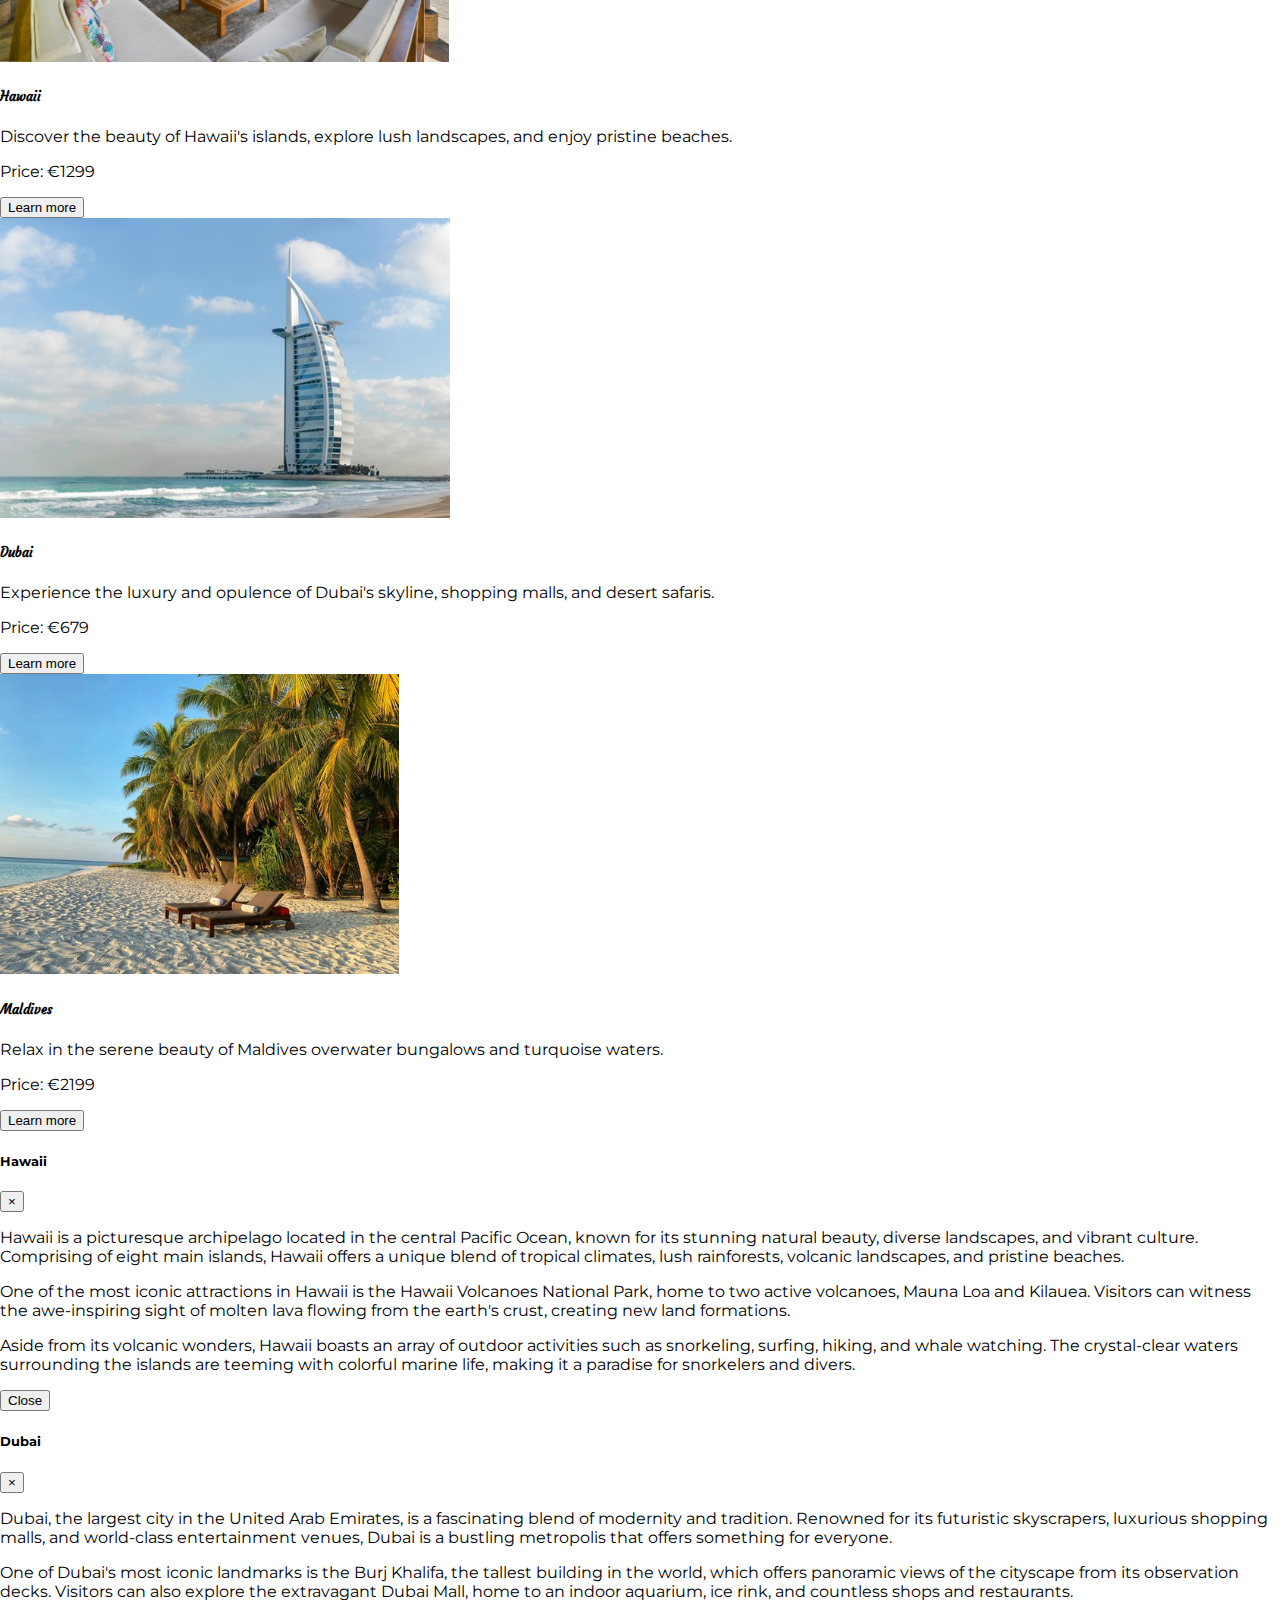
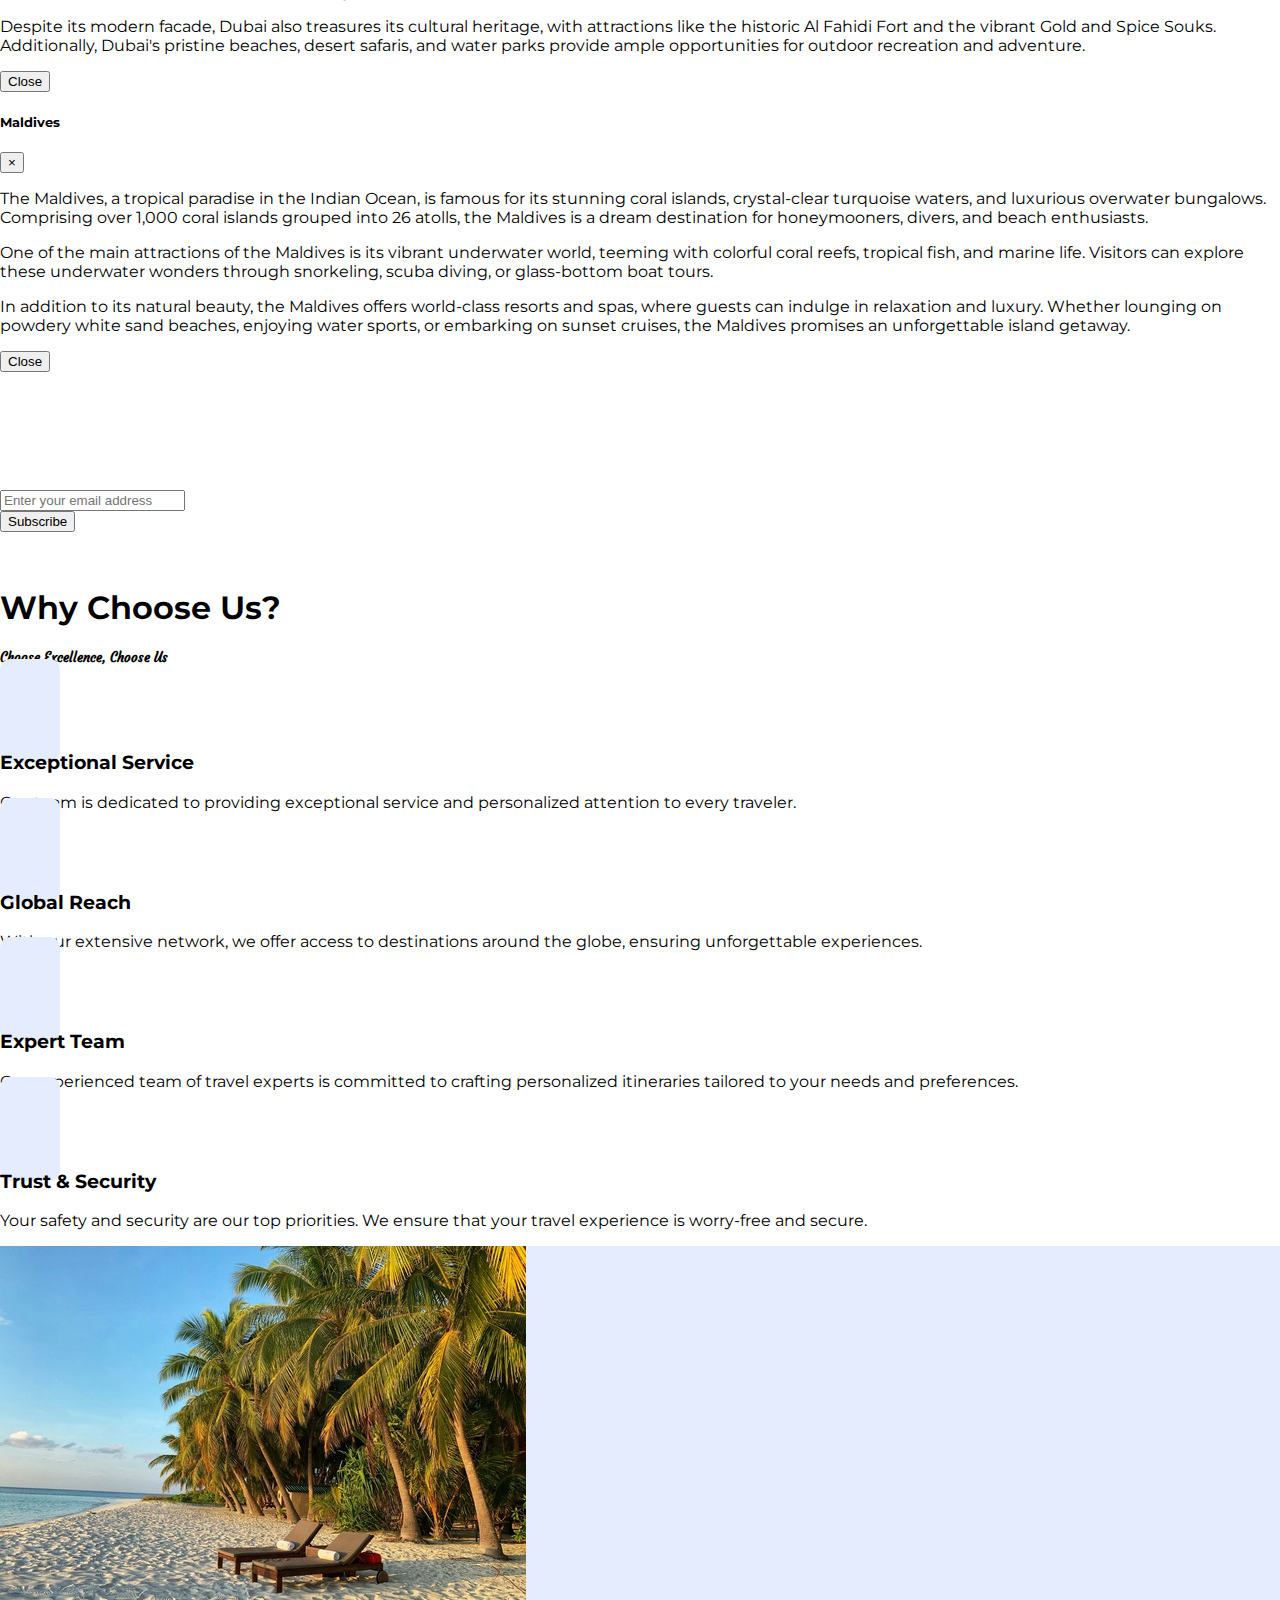
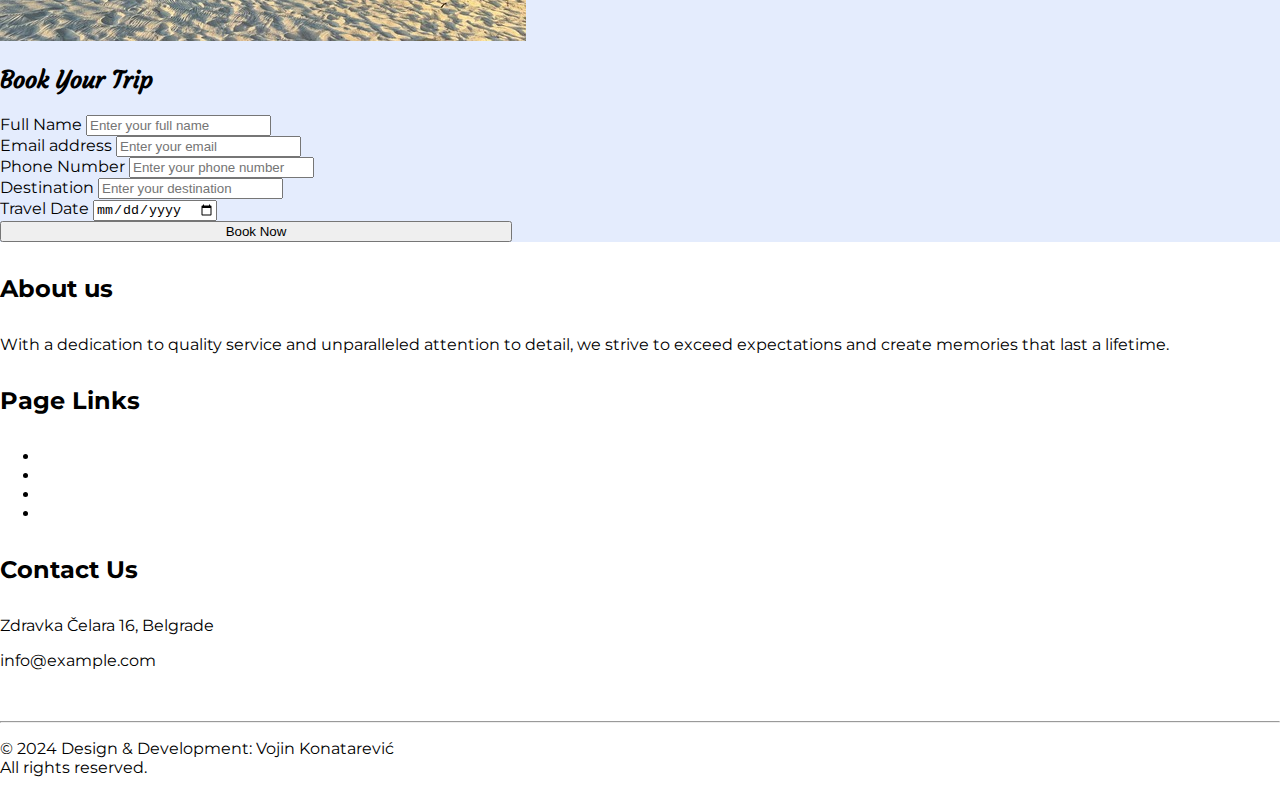
==== commit a1ef5a11: "About us page" ====
--- a/index.html
+++ b/index.html
@@ -182,7 +182,7 @@
           Unveiling the Unexplored: Journeys that Take Your Breath Away
         </h5>
         <div class="row mt-5">
-          <div class="col-md-4 mb-5">
+          <div class="col-lg-4 mb-5">
             <div class="exotic-trip-col">
               <div class="card">
                 <img
@@ -209,7 +209,7 @@
               </div>
             </div>
           </div>
-          <div class="col-md-4 mb-5">
+          <div class="col-lg-4 mb-5">
             <div class="exotic-trip-col">
               <div class="card">
                 <img
@@ -236,7 +236,7 @@
               </div>
             </div>
           </div>
-          <div class="col-md-4 mb-5">
+          <div class="col-lg-4 mb-5">
             <div class="exotic-trip-col">
               <div class="card">
                 <img
@@ -449,12 +449,13 @@
               Stay up to date with the latest travel deals, tips, and news by
               subscribing to our newsletter.
             </p>
-            <form class="newsletter-form">
+            <form class="newsletter-form" action="obrada.php" method="post">
               <div class="input-group mb-3">
                 <input
                   type="email"
                   class="form-control"
                   placeholder="Enter your email address"
+                  required
                 />
                 <div class="input-group-append">
                   <button
--- a/assets/css/style.css
+++ b/assets/css/style.css
@@ -44,10 +44,12 @@
 
 .navbar-collapse.show {
   background-color: #212529;
+  z-index: 5;
 }
 
 .navbar-collapse.collapsing {
   background-color: #212529;
+  z-index: 5;
 }
 
 .navbar-nav.ms-auto .nav-item {
@@ -165,6 +167,10 @@
   background-attachment: fixed;
 }
 
+.author-heading h1 {
+  font-weight: 600;
+}
+
 .Author-wrapper img {
   width: 90%;
 }
@@ -177,3 +183,86 @@
   font-size: 18px;
   font-weight: 500;
 }
+
+/* Services */
+.cards-section .card i {
+  font-size: 4rem;
+  color: #71adff;
+  margin: 15px 0px;
+}
+
+.cards-section .card h5 {
+  font-weight: 650;
+  padding: 10px 0px;
+}
+
+.cards-section .card p {
+  font-size: 16px;
+}
+
+.cards-section .card {
+  height: 310px;
+  padding: 10px;
+}
+
+.testimonial img {
+  width: 200px;
+  height: 200px;
+  object-fit: cover;
+  border: 10px solid #71adff;
+  position: absolute;
+  top: -35%;
+  left: 0;
+  right: 0;
+}
+
+.card-testimonial {
+  border: 1px solid #71adff;
+  border-radius: 20% 10%;
+  height: 300px;
+  position: relative;
+  margin-top: 20%;
+}
+
+p.text-center.maintext {
+  margin-top: 25%;
+}
+
+.travelwithus {
+  background-image: linear-gradient(rgba(0, 0, 0, 0.4), rgba(0, 0, 0, 0.4)),
+    url("../img/servicesCover.jpg");
+  background-size: cover;
+  height: 80vh;
+  background-attachment: fixed;
+}
+
+.travelwithus h1 {
+  font-size: 4rem;
+}
+
+.travelwithus.aboutus {
+  background-image: linear-gradient(rgba(0, 0, 0, 0.6), rgba(0, 0, 0, 0.6)),
+    url("../img/aboutusCover.jpg");
+}
+
+.fact-box {
+  height: 200px;
+}
+
+.fact-box h3 {
+  font-size: 2.5rem;
+  margin-top: 12%;
+}
+
+.fact-box p {
+  font-size: 16px;
+}
+
+.fact-box h3,
+.fact-box p {
+  display: block;
+}
+
+.sunshape-facts .card {
+  border-radius: 12px;
+}
--- a/assets/css/responsive.css
+++ b/assets/css/responsive.css
@@ -9,8 +9,119 @@
   }
 }
 
+@media screen and (max-width: 1199px) {
+  .cards-section .card p {
+    font-size: 15px;
+  }
+
+  .cards-section .card {
+    height: 330px;
+    padding: 10px;
+  }
+  .card-testimonial {
+    height: 330px;
+    margin-top: 35%;
+  }
+  p.text-center.maintext {
+    margin-top: 33%;
+  }
+}
+
+@media screen and (max-width: 991px) {
+  .exotic-trips .container {
+    width: 60%;
+  }
+  .card-wrapper .cards-section:nth-child(1) {
+    margin-bottom: 3rem;
+  }
+  .card-wrapper .cards-section:nth-child(2) {
+    margin-bottom: 3rem;
+  }
+
+  .cards-section .card p {
+    font-size: 16px;
+  }
+
+  .cards-section .card {
+    height: 290px;
+    padding: 10px;
+  }
+
+  .card-testimonial {
+    height: 270px;
+    width: 70%;
+    margin: 10% auto;
+  }
+  p.text-center.maintext {
+    margin-top: 25%;
+  }
+
+  .travelwithus h1,
+  .travelwithus h5 {
+    text-align: center;
+  }
+
+  .Our-Team .our-team-text p:last-child {
+    display: none;
+  }
+}
+
 @media screen and (max-width: 767px) {
   .FormImg {
-    margin-bottom: 30px;
+    display: none;
+  }
+
+  .Our-Team .our-team-text p:last-child {
+    display: block;
+  }
+
+  .exotic-trips .container {
+    width: 90%;
+  }
+  .card-wrapper .cards-section:nth-child(3) {
+    margin-bottom: 3rem;
+  }
+
+  .Services .container .row:last-child {
+    display: none;
+  }
+
+  .cards-section .card {
+    width: 80%;
+    margin: 0px auto;
+  }
+
+  .card-testimonial {
+    height: 280px;
+    width: 90%;
+    margin: 17% auto;
+  }
+
+  p.text-center.maintext {
+    margin-top: 27%;
+  }
+
+  .author-heading-1 {
+    text-align: center;
+  }
+
+  .travelwithus h1 {
+    font-size: 3rem;
+  }
+  .fact-box {
+    margin: 1rem 0px;
+  }
+
+  .sunshape-facts .row:last-child {
+    display: none;
   }
 }
+
+@media screen and (max-width: 450px) {
+  p.text-center.maintext {
+    margin-top: 40%;
+  }
+  .card-testimonial .row {
+    display: none;
+  }
+}
